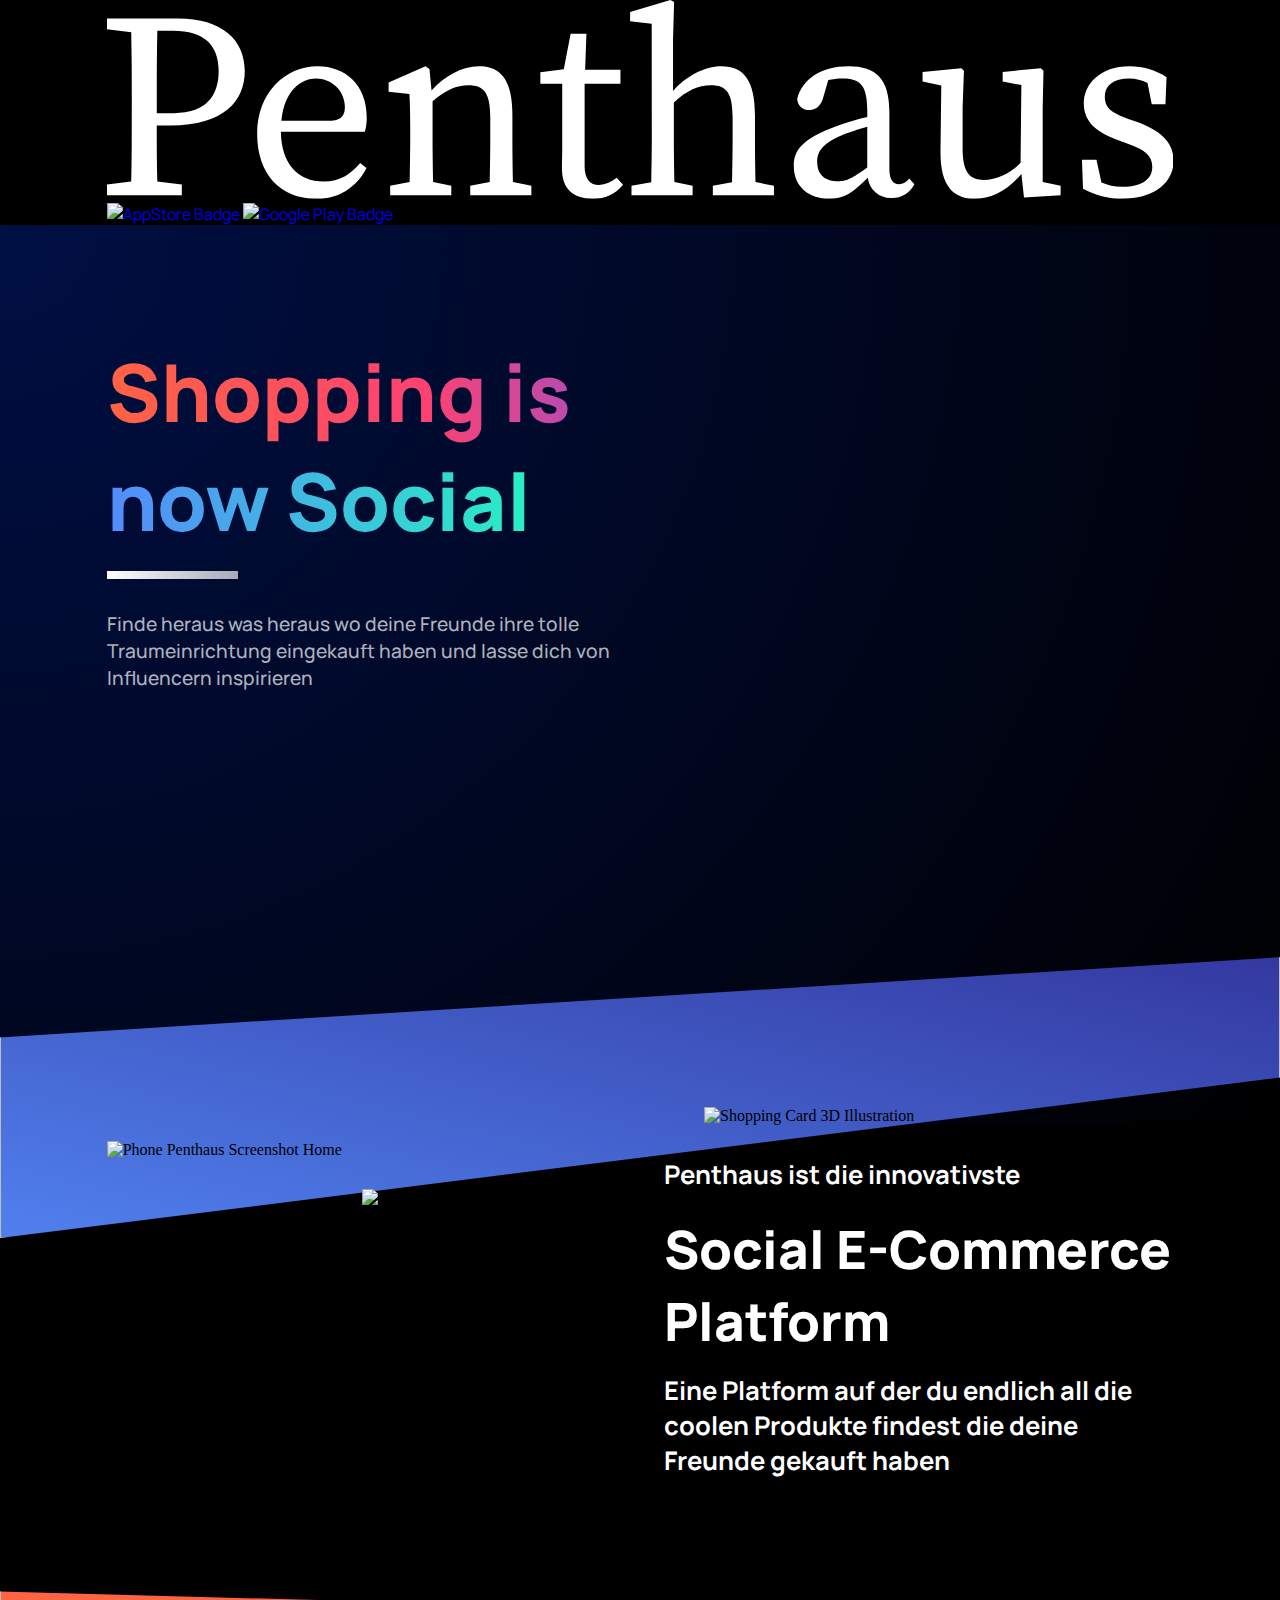
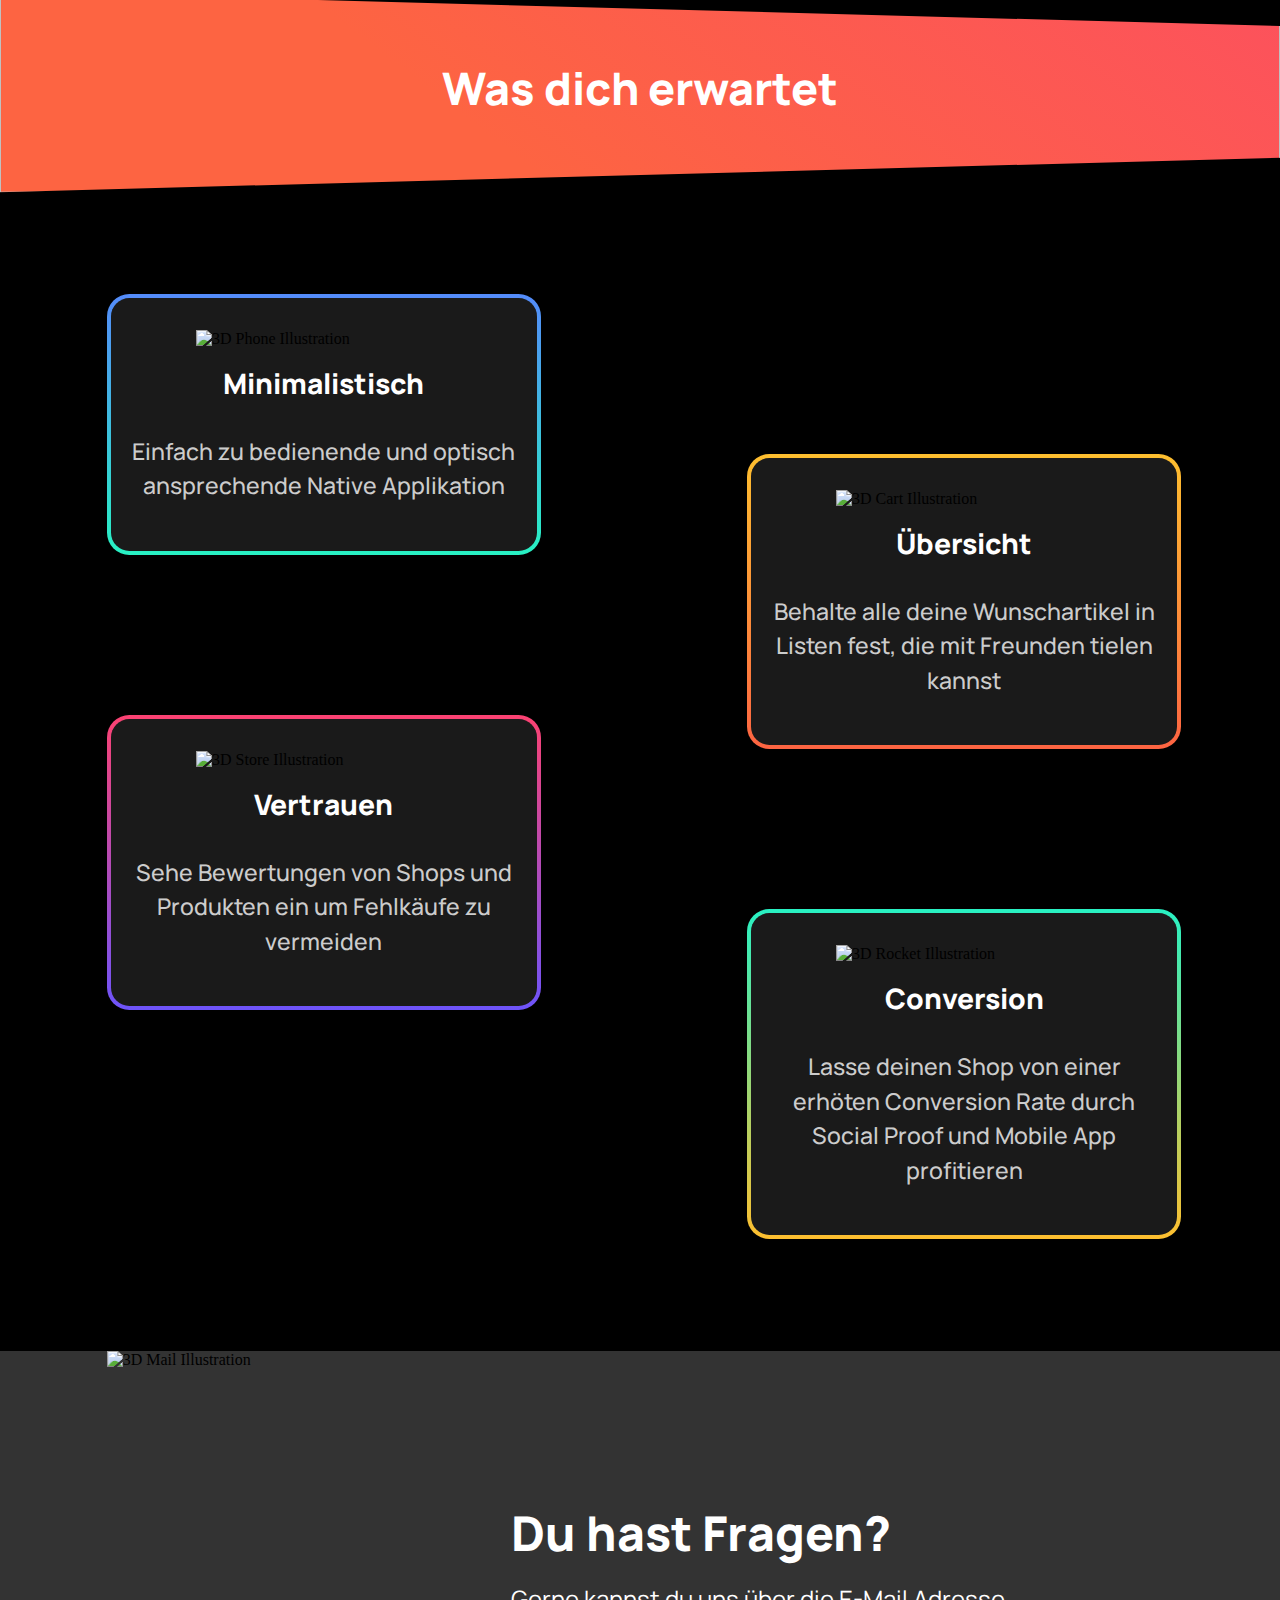
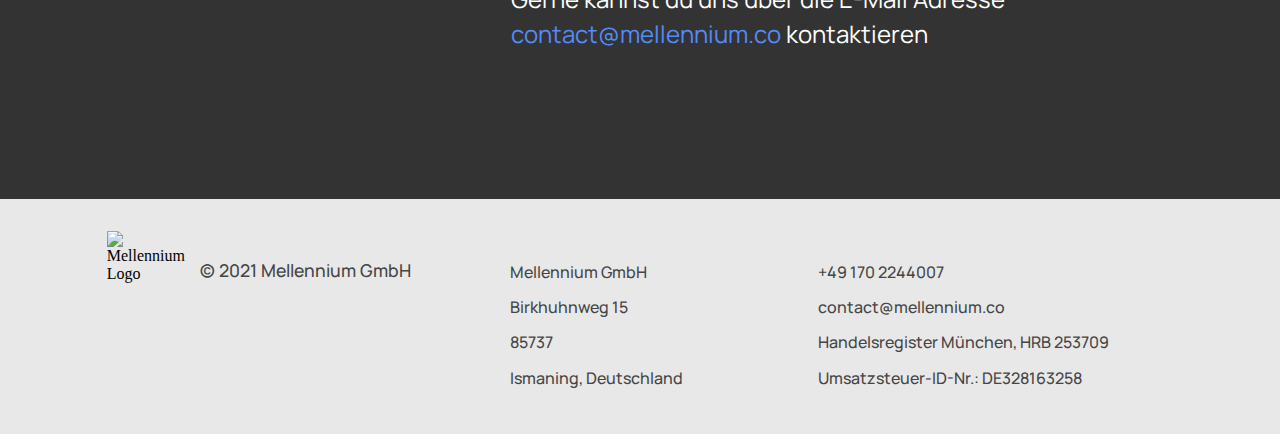
==== index.html @ 41abb356 "minor changes" ====
<!DOCTYPE html>
<html>

<head>
    <title>Penthaus - Social E-Ecommerce Platfrom</title>
    <meta charset="UTF-8">
    <meta name="description"
        content="Penthaus ist eine Social E-Ecommerce Platform die es dir erlaubt Produkte mit Freunden zu teilen">
    <meta name="keywords" content="Social E-Commerce, Share, Social Proof, Platform, Teile, Freunde">
    <meta name="author" content="Mellennium GmbH">
    <meta name="viewport" content="width=device-width, initial-scale=1.0">
    <link rel="preconnect" href="https://fonts.gstatic.com">
    <link href="https://fonts.googleapis.com/css2?family=Manrope:wght@400;500;600;700;800&display=swap"
        rel="stylesheet">
    <link rel="stylesheet" href="./css/index.css">
    <link rel="stylesheet" href="./css/header.css">
    <link rel="stylesheet" href="./css/section-1.css">
    <link rel="stylesheet" href="./css/section-2.css">
    <link rel="stylesheet" href="./css/section-3.css">
    <link rel="stylesheet" href="./css/section-4.css">
    <link rel="stylesheet" href="./css/footer.css">
    <script src="index.js" async></script>
</head>

<body>
    <header>
        <div class="container" id="header-container">
            <svg viewBox="0 0 161 30" fill="none">
                <g clip-path="url(#clip0)">
                    <path
                        d="M3.73804 17.1144C3.73804 20.5851 3.73804 24.0559 3.6552 27.4069L-0.00299072 27.8457V29.4814H11.293V27.8457L7.59504 27.4036C7.5122 24.5312 7.5122 21.8185 7.5122 18.9461H9.58318C17.7346 18.9461 20.7963 15.1961 20.7963 10.7281C20.7963 6.06051 17.4165 2.78923 10.6965 2.78923H0.00032281V4.42487L3.65851 4.8637C3.74135 8.29455 3.74135 11.7254 3.74135 15.1562L3.73804 17.1144ZM9.98081 4.63098C14.7524 4.63098 16.8565 6.86503 16.8565 10.7347C16.8565 14.4847 14.9512 17.0778 10.1365 17.0778H7.51551V15.1662C7.51551 11.6157 7.51551 8.06516 7.59835 4.63431L9.98081 4.63098ZM31.5721 11.8517C32.7146 11.8521 33.8107 12.3049 34.6223 13.1117C35.4339 13.9185 35.8953 15.014 35.9062 16.1602C35.9062 17.3172 35.4688 18.238 33.5602 18.238H26.3234C26.7608 13.607 29.3453 11.8484 31.5721 11.8484V11.8517ZM31.8106 10.0166C26.8403 10.0166 22.6652 14.0891 22.6652 20.1895C22.6652 26.2899 26.1676 30 31.5323 30C33.1149 30.0534 34.6788 29.6444 36.0341 28.8229C37.3894 28.0014 38.4777 26.8027 39.1668 25.3723L38.2125 24.6144C36.781 26.2899 35.2303 27.4036 32.6854 27.4036C28.8682 27.4036 26.3234 24.8105 26.2438 19.9036H38.9249C39.1216 19.1757 39.2153 18.4236 39.2032 17.6695C39.2065 12.8457 35.9427 10.0133 31.8106 10.0133V10.0166ZM56.1058 10.0166C53.6405 10.0166 50.9366 11.4927 48.9882 13.6469L48.6701 10.4156L48.0737 10.0166L42.5069 12.4435V13.8398L45.6481 14.1988C45.731 15.7945 45.7674 16.9914 45.7674 19.1855V21.0971C45.7674 22.8923 45.7277 25.4854 45.6846 27.4801L42.7421 28.0386V29.4814H51.9704V28.0452L49.2268 27.4867C49.187 25.492 49.144 22.859 49.144 21.1037V15.2793C51.1719 13.6037 52.7226 12.8856 54.5517 12.8856C56.8977 12.8856 57.852 14.0426 57.852 17.7128V21.1037C57.852 22.9388 57.8123 25.5319 57.7692 27.4867L54.8301 28.0452V29.4814H64.0584V28.0452L61.275 27.4867C61.2352 25.492 61.1921 22.9388 61.1921 21.1037V17.3936C61.1954 12.1676 59.5254 10.0133 56.1058 10.0133V10.0166ZM72.0938 25.0166V12.6496H77.5015V10.5319H72.17L72.3688 5.10638H69.983L68.9492 10.4488L65.4103 10.8876V12.643H68.7106V22.0612C68.7106 23.617 68.6709 24.4548 68.6709 25.4521C68.6709 28.5672 70.4204 30 73.2038 30C74.0967 30.0436 74.9871 29.8747 75.8025 29.5073C76.618 29.1398 77.3352 28.5842 77.8958 27.8856L76.9415 26.8484C76.1945 27.49 75.259 27.8694 74.2774 27.9289C72.9255 27.9255 72.0905 27.0479 72.0905 25.0133L72.0938 25.0166ZM82.2333 21.1104C82.2333 22.8657 82.1936 25.4987 82.1505 27.4934L79.1683 28.0519V29.4814H88.3933V28.0452L85.6463 27.4867C85.6065 25.492 85.5635 22.859 85.5635 21.1037V15.4787C87.5914 13.6436 89.2216 12.8856 91.17 12.8856C93.516 12.8856 94.4306 14.0426 94.4306 17.7128V21.1037C94.4306 22.9388 94.3908 25.5319 94.3477 27.5266L91.4484 28.0452V29.4814H100.673V28.0452L97.89 27.4867C97.8502 25.492 97.8071 22.9388 97.8071 21.1037V17.3936C97.8071 12.1676 96.1371 10.0133 92.7175 10.0133C90.2124 10.0133 87.3892 11.5293 85.4409 13.7234V5.98404L85.5999 0.319148L85.0432 0L78.9595 1.79521V3.19149L82.2201 3.59043L82.2333 21.1104ZM118.414 29.8803C119.128 29.9 119.833 29.7149 120.446 29.3469C121.058 28.9788 121.554 28.4431 121.874 27.8025L121.078 26.9249C120.907 27.1837 120.678 27.3985 120.408 27.5515C120.139 27.7046 119.837 27.7917 119.528 27.8059C118.653 27.8059 118.096 27.1676 118.096 25.4521V16.9548C118.096 11.9282 116.108 10.0133 111.933 10.0133C107.874 10.0133 104.935 11.9249 104.179 14.9601C104.187 15.1932 104.243 15.4221 104.343 15.6327C104.443 15.8432 104.585 16.031 104.76 16.1843C104.935 16.3376 105.14 16.4533 105.362 16.524C105.583 16.5948 105.817 16.6192 106.048 16.5957C107.125 16.5957 107.758 15.9176 108.119 14.6842L108.874 12.0911C109.578 11.9255 110.299 11.8451 111.022 11.8517C113.646 11.8517 114.759 12.8092 114.759 16.6789V17.6762C113.238 18.0294 111.738 18.4689 110.266 18.9927C104.898 20.9475 103.666 22.7427 103.666 25.0166C103.666 28.3278 106.091 30.0033 108.994 30.0033C111.34 30.0033 112.652 28.9661 114.839 26.8118C114.942 27.6801 115.367 28.4777 116.03 29.0461C116.692 29.6146 117.543 29.9124 118.414 29.8803ZM107.201 24.4116C107.201 23.2148 107.639 21.6988 111.095 20.3391C111.93 20.0199 113.361 19.5412 114.753 19.1423V25.2926C112.486 26.8883 111.731 27.3703 110.379 27.3703C108.553 27.367 107.201 26.5293 107.201 24.4116ZM143.942 29.4814V28.0452L141.238 27.4867V16.2766L141.357 10.6915L140.96 10.2926L135.194 10.8511V12.2872L138.017 12.8457L137.898 24.5778C136.439 26.1215 134.448 27.0489 132.331 27.1709C130.184 27.1709 129.15 25.9342 129.15 22.4634V16.2799L129.349 10.6948L128.951 10.2959L123.106 10.8544V12.2906L125.929 12.889L125.81 22.8225C125.77 28.0884 127.759 30.0033 130.979 30.0033C133.365 30.0033 135.867 28.8863 138.021 26.2533L138.415 29.8005L143.942 29.4814ZM153.243 30C158.373 30 160.997 27.3271 160.997 24.2952C160.997 21.7819 159.486 19.9069 155.51 18.4309L154.277 17.992C151.573 16.9947 150.619 16.3165 150.619 14.5612C150.619 12.9255 151.891 11.8484 154.317 11.8484C155.272 11.8552 156.212 12.0875 157.06 12.5266L157.697 15.7181H159.768L159.927 11.6456C158.266 10.5748 156.334 10.0069 154.36 10.01C149.906 10.01 147.441 12.7227 147.441 15.635C147.441 18.3477 149.346 19.9435 152.252 21.0206L154.082 21.6988C156.587 22.5765 157.78 23.4541 157.78 25.1695C157.78 26.9648 156.348 28.2015 153.326 28.2015C152.219 28.2294 151.119 28.0115 150.105 27.5632L149.35 24.0957H147.163L147.322 28.484C149.137 29.4824 151.174 30.0039 153.243 30Z"
                        fill="white" />
                </g>
                <defs>
                    <clipPath id="clip0">
                        <rect width="161" height="30" fill="white" />
                    </clipPath>
                </defs>
            </svg>
            <div id="badge-container">
                <a href="https://apps.apple.com/de/app/penthaus-zimmer-einrichten/id1503769303">
                    <img src="https://millennium-dev-static.s3.eu-central-1.amazonaws.com/media/uploads/other/apple_badge.png"
                        alt="AppStore Badge">
                </a>
                <a href="https://play.google.com/store/apps/details?id=com.penthaus">
                    <img src="https://millennium-dev-static.s3.eu-central-1.amazonaws.com/media/uploads/other/google_badge.png"
                        alt="Google Play Badge" id="google-badge">
                </a>
            </div>
        </div>


    </header>
    <section id="section-1">
        <!-- Shopping is now Social -->
        <div class="container">
            <h1 class="fade-in slide-in-bottom" id="title-part-1">Shopping is</h1>
            <h1 class="fade-in slide-in-bottom" id="title-part-2">now Social</h1>
            <div class="fade-in" id="title-divider"></div>


            <p class="fade-in" id="title-description">Finde heraus was heraus wo deine Freunde ihre tolle
                Traumeinrichtung
                eingekauft haben und lasse dich von Influencern inspirieren</p>
        </div>
        <img id="section-1-gradient" />
        <img class="fade-in slide-in-right"
            src="https://millennium-dev-static.s3.eu-central-1.amazonaws.com/media/uploads/other/shopping.png"
            alt="Shopping Card 3D Illustration" id="shopping-cart-3d-illustration">

    </section>
    <section id="section-2">
        <!-- Social E-Commerce Platform and Screenshots-->
        <div class="container">
            <div id="section-2-grid">
                <div class="fade-in slide-in-left">
                    <img src="https://millennium-dev-static.s3.eu-central-1.amazonaws.com/media/uploads/other/phone_represantation_1.png"
                        alt="Phone Penthaus Screenshot Home" id="phone-presantation-1">
                    <img src="https://millennium-dev-static.s3.eu-central-1.amazonaws.com/media/uploads/other/phone_representation_2.png"
                        alt="Phone Penthaus Screenshot Home" id="phone-presantation-2">
                </div>
                <div class="fade-in" id="section-2-text-container">
                    <h6 id="section-2-text-top">Penthaus ist die innovativste</h6>
                    <h2 id="section-2-text-middle">Social E-Commerce Platform</h2>
                    <h6 id="section-2-text-bottom">Eine Platform auf der du endlich
                        all die coolen Produkte findest
                        die deine Freunde gekauft haben</h6>
                </div>
            </div>
        </div>

        <div id="section-2-gradient-container">
            <img id="section-2-gradient" />
            <h2 class="fade-in" id="section-2-gradient-text">Was dich erwartet</h2>
        </div>

    </section>
    <section id="section-3">
        <!-- Cards -->
        <div class="container" id="section-3-container">
            <div class="card-column">
                <div class="card-container">
                    <div class="card fade-in slide-in-bottom" id="card-1">
                        <img src="https://millennium-dev-static.s3.eu-central-1.amazonaws.com/media/uploads/other/3D_phone.png"
                            alt="3D Phone Illustration" class="card-image">
                        <span class="card-title">Minimalistisch</span>
                        <p class="card-text">Einfach zu bedienende und optisch ansprechende Native Applikation</p>
                    </div>
                    <div class="card fade-in slide-in-bottom" id="card-3">
                        <img src="https://millennium-dev-static.s3.eu-central-1.amazonaws.com/media/uploads/other/3D_store.png"
                            alt="3D Store Illustration" class="card-image">
                        <span class="card-title">Vertrauen</span>
                        <p class="card-text">Sehe Bewertungen von Shops und Produkten ein um Fehlkäufe zu vermeiden</p>
                    </div>
                </div>
            </div>
            <div id="card-container-spacer"></div>
            <div class="card-column">
                <div class="card-container">
                    <div class="card fade-in slide-in-bottom" id="card-2">
                        <img src="https://millennium-dev-static.s3.eu-central-1.amazonaws.com/media/uploads/other/3D_cart.png"
                            alt="3D Cart Illustration" class="card-image">
                        <span class="card-title">Übersicht</span>
                        <p class="card-text">Behalte alle deine Wunschartikel in Listen fest, die mit Freunden tielen
                            kannst</p>
                    </div>
                    <div class="card fade-in slide-in-bottom" id="card-4">
                        <img src="https://millennium-dev-static.s3.eu-central-1.amazonaws.com/media/uploads/other/3D_rocket.png"
                            alt="3D Rocket Illustration" class="card-image">
                        <span class="card-title">Conversion</span>
                        <p class="card-text">Lasse deinen Shop von einer erhöten Conversion Rate durch Social Proof und
                            Mobile App profitieren</p>
                    </div>
                </div>
            </div>
        </div>
    </section>
    <section id="section-4">
        <!-- E-Mail Contact info -->
        <div class="container flex-row">
            <img class="fade-in slide-in-right" src="https://millennium-dev-static.s3.eu-central-1.amazonaws.com/media/uploads/other/3D_mail.png"
                alt="3D Mail Illustration" id="mail-image">
            <div class="fade-in" id="mail-text-container">
                <h3 id="mail-title">Du hast Fragen?</h3>
                <p id="mail-text">Gerne kannst du uns über die E-Mail Adresse <a id="mail-text-highlight"
                        href="mailto: contact@mellennium.co">contact@mellennium.co</a> kontaktieren</p>
            </div>
        </div>
    </section>
    <footer>
        <div class="container">
            <div id="footer-grid">
                <div class="footer-row">
                    <div class="footer-row">
                        <img src="https://millennium-dev-static.s3.eu-central-1.amazonaws.com/media/uploads/other/mellennium_logo.png"
                            alt="Mellennium Logo" id="footer-logo">
                        <p id="footer-company-text">© 2021 Mellennium GmbH</p>
                    </div>
                </div>
                <div class="footer-row">
                    <div class="footer-column" id="footer-column-middle">
                        <p class="footer-text">Mellennium GmbH</p>
                        <p class="footer-text">Birkhuhnweg 15</p>
                        <p class="footer-text">85737</p>
                        <p class="footer-text">Ismaning, Deutschland</p>

                    </div>
                </div>
                <div class="footer-row">
                    <div class="footer-column">
                        <p class="footer-text">+49 170 2244007</p>
                        <p class="footer-text">contact@mellennium.co</p>
                        <p class="footer-text">Handelsregister München, HRB 253709</p>
                        <p class="footer-text">Umsatzsteuer-ID-Nr.: DE328163258</p>
                    </div>
                </div>
            </div>
        </div>
    </footer>
</body>

</html>
---- css/index.css ----
body {
  background-color: #000;
  padding: 0;
  margin: 0;
}

h1,
h2,
h3,
h4,
h5,
h6,
a,
span,
p {
  padding: 0;
  margin: 0;
  text-decoration: none;
  font-family: Manrope;
}

/* Variables */

:root {
  --margin-horizontal: 80pt;
}

@media only screen and (max-width: 1100px) {
  /* Container correction */
  :root {
    --margin-horizontal: 40pt;
  }
}

@media only screen and (max-width: 850px) {
  /* Container correction */
  :root {
    --margin-horizontal: 20pt;
  }
}

.flex-row {
  display: -webkit-box;
  display: -ms-flexbox;
  display: flex;
  -webkit-box-orient: horizontal;
  -webkit-box-direction: normal;
  -ms-flex-direction: row;
  flex-direction: row;
}

.container {
  padding: 0 var(--margin-horizontal);
  position: relative;
}

@media only screen and (min-width: 1620px) {
  /* Container correction */
  .container {
    width: 1390px;
    margin: 0 auto;
    position: relative;
  }
}
---- css/section-1.css ----
#title-part-1 {
  font-style: normal;
  font-weight: 800;
  font-size: 5rem;
  background-image: -o-linear-gradient(190deg, #6e54fa 40%, #fc4272, #fd6442);
  background-image: linear-gradient(-100deg, #6e54fa 40%, #fc4272, #fd6442);
  background-clip: text;
  -webkit-background-clip: text;
  -webkit-text-fill-color: transparent;
}

#title-part-2 {
  font-style: normal;
  font-weight: 800;
  font-size: 5rem;
  background-image: -o-linear-gradient(
    359.01deg,
    #548bfa 0.28%,
    #28f1c3 40.66%,
    #febf2f 60.8%
  );
  background-image: linear-gradient(
    90.99deg,
    #548bfa 0.28%,
    #28f1c3 40.66%,
    #febf2f 60.8%
  );
  background-clip: text;
  -webkit-background-clip: text;
  -webkit-text-fill-color: transparent;
}

#title-divider {
  width: 131px;
  height: 8px;
  background: -o-linear-gradient(
    359.92deg,
    #ffffff 0.07%,
    rgba(255, 255, 255, 0.2) 230.4%
  );
  background: linear-gradient(
    90.08deg,
    #ffffff 0.07%,
    rgba(255, 255, 255, 0.2) 230.4%
  );
  margin: 1rem 0 2rem;
}

#title-description {
  font-style: normal;
  font-weight: 500;
  font-size: 1.2rem;
  line-height: 1.7rem;
  max-width: 50%;

  color: rgba(255, 255, 255, 0.7);
}

#section-1 {
  width: 100%;
  height: calc(100vh - 7rem);
  padding-top: 7rem;
  background: -o-radial-gradient(top left, circle, #000f44 0%, #000000 100%);
  background: radial-gradient(circle at top left, #000f44 0%, #000000 100%);
  z-index: 9;
  position: relative;
}

#section-1-gradient {
  position: absolute;
  bottom: 0;
  left: 0px;
  right: 0px;
  z-index: 10;
  height: 430pt;
  border: 0 solid transparent;
  width: 100%;
  background-image: -o-linear-gradient(
    76.5deg,
    #548bfa -10.15%,
    #26167a 98.88%
  );
  background-image: linear-gradient(13.5deg, #548bfa -10.15%, #26167a 98.88%);
  -webkit-clip-path: polygon(0 65%, 100% 51%, 100% 72%, 0 100%);
  clip-path: polygon(0 65%, 100% 51%, 100% 72%, 0 100%);
  -webkit-transform: translate(0, 85pt);
  -ms-transform: translate(0, 85pt);
  transform: translate(0, 85pt);
}

#shopping-cart-3d-illustration {
  position: absolute;
  bottom: 0;
  right: 0;
  z-index: 11;
  padding-top: 100%;
  width: 45%;
}

@media only screen and (max-width: 1100px) {
  #title-part-1 {
    font-size: 4rem;
  }

  #title-part-2 {
    font-size: 4rem;
  }

  #title-description {
    font-size: 1.1rem;
    line-height: 1.6rem;
  }
}

@media only screen and (max-width: 850px) {
  #title-part-1 {
    font-size: 3.5rem;
  }

  #title-part-2 {
    font-size: 3.5rem;
  }

  #title-description {
    font-size: 1rem;
    line-height: 1.5rem;
  }

  #title-divider {
    width: 90px;
    height: 8px;
  }

  #shopping-cart-3d-illustration {
    width: 60%;
  }

  #section-1-gradient {
    -webkit-transform: translate(0, 95pt);
    -ms-transform: translate(0, 95pt);
    transform: translate(0, 95pt);
  }
}

@media only screen and (max-width: 700px) {
  #title-description {
    max-width: 70%;
  }
  #shopping-cart-3d-illustration {
    width: 70%;
  }
}

@media only screen and (max-width: 400px) {
  #title-part-1 {
    font-size: 2.2rem;
  }

  #title-part-2 {
    font-size: 2.2rem;
  }
  #shopping-cart-3d-illustration {
    width: 80%;
  }
}

@media only screen and (min-width: 1620px) {
  /* Container correction */
  #shopping-cart-3d-illustration {
    width: 80vh;
  }
}
---- css/section-2.css ----
#section-2 {
  width: 100%;
  z-index: 9;
  position: relative;
  padding-bottom: 8rem;
}

#section-2-grid {
  display: -ms-grid;
  display: grid;
  -ms-grid-columns: 1fr 3rem 1fr;
  grid-template-columns: 1fr 1fr;
  width: 100%;
  -webkit-column-gap: 3rem;
  -moz-column-gap: 3rem;
  column-gap: 3rem;
}

#phone-presantation-1 {
  height: auto;
  width: 45%;
  -webkit-transform: translate(0, 1rem);
  -ms-transform: translate(0, 1rem);
  transform: translate(0, 1rem);
}

#phone-presantation-2 {
  height: auto;
  width: 40%;
  -webkit-transform: translate(0, 4rem);
  -ms-transform: translate(0, 4rem);
  transform: translate(0, 4rem);
  margin-left: 1rem;
}

#section-2-text-container {
  display: -webkit-box;
  display: -ms-flexbox;
  display: flex;
  -webkit-box-orient: vertical;
  -webkit-box-direction: normal;
  -ms-flex-direction: column;
  flex-direction: column;
  -webkit-box-pack: center;
  -ms-flex-pack: center;
  justify-content: center;
  width: 100%;
  margin-top: 2rem;
}

#section-2-text-top {
  font-style: normal;
  font-weight: bold;
  font-size: 1.6rem;
  color: #ffffff;
  margin-bottom: 1.3rem;
}

#section-2-text-middle {
  font-style: normal;
  font-weight: 800;
  font-size: 3.3rem;
  margin-bottom: 1rem;
  color: #ffffff;
}

#section-2-text-bottom {
  font-style: normal;
  font-weight: bold;
  font-size: 1.6rem;
  color: #ffffff;
}

#section-2-gradient-container {
  position: absolute;
  bottom: 0;
  left: 0px;
  right: 0px;
  display: -webkit-box;
  display: -ms-flexbox;
  display: flex;
  -webkit-box-pack: center;
  -ms-flex-pack: center;
  justify-content: center;
  -webkit-box-align: center;
  -ms-flex-align: center;
  align-items: center;
}

#section-2-gradient {
  height: 430pt;
  border: 0 solid transparent;
  width: 100%;
  background-image: -o-linear-gradient(
    232.44deg,
    #fc4272 -15.86%,
    #fd6442 72.29%
  );
  background-image: linear-gradient(217.56deg, #fc4272 -15.86%, #fd6442 72.29%);
  -webkit-clip-path: polygon(0 65%, 100% 71%, 100% 94%, 0 100%);
  clip-path: polygon(0 65%, 100% 71%, 100% 94%, 0 100%);
  z-index: 9;
  -webkit-transform: translate(0, 140pt);
  -ms-transform: translate(0, 140pt);
  transform: translate(0, 140pt);
}

#section-2-gradient-text {
  position: absolute;
  bottom: 0pt;
  font-style: normal;
  font-weight: 800;
  font-size: 2.8rem;
  margin-bottom: 1rem;
  color: #ffffff;
  z-index: 10;
  -webkit-transform: translate(0, 8rem);
  -ms-transform: translate(0, 8rem);
  transform: translate(0, 8rem);
}

@media only screen and (max-width: 1190px) {
  #section-2-text-top {
    font-size: 1.2rem;
    color: #ffffff;
    margin-bottom: 0.9rem;
  }

  #section-2-text-middle {
    font-size: 3rem;
    margin-bottom: 0.7rem;
  }

  #section-2-text-bottom {
    font-size: 1.2rem;
  }

  #section-2-gradient-text {
    font-size: 2.7rem;
  }
}

@media only screen and (max-width: 850px) {
  #section-2-text-top {
    font-weight: 600;
    font-size: 1rem;
    color: #ffffff;
    margin-bottom: 0.9rem;
  }

  #section-2-text-middle {
    font-size: 2.4rem;
    margin-bottom: 0.7rem;
  }

  #section-2-text-bottom {
    font-weight: 600;
    font-size: 1rem;
  }

  #section-2-gradient-text {
    font-size: 2.1rem;
  }
  #section-2-gradient {
    height: 360pt;
  }

  #section-2 > div {
    padding-top: 10rem;
  }
}

@media only screen and (max-width: 680px) {
  #section-2-gradient-text {
    font-size: 1.8rem;
  }
  #section-2-gradient {
    height: 340pt;
  }

  #section-2 {
    padding-bottom: 1rem;
  }

  #section-2-grid {
    display: -webkit-box;
    display: -ms-flexbox;
    display: flex;
    -webkit-box-orient: vertical;
    -webkit-box-direction: normal;
    -ms-flex-direction: column;
    flex-direction: column;
    width: 100%;
    -webkit-transform: translate(0, -2rem);
    -ms-transform: translate(0, -2rem);
    transform: translate(0, -2rem);
  }

  #section-2-grid > div:nth-child(1) {
    display: -webkit-box;
    display: -ms-flexbox;
    display: flex;
    width: 100%;
    -webkit-box-pack: center;
    -ms-flex-pack: center;
    justify-content: center;
    -webkit-box-align: center;
    -ms-flex-align: center;
    align-items: center;
  }

  #phone-presantation-1 {
    height: auto;
    width: 40%;
    -webkit-transform: translate(0, -4rem);
    -ms-transform: translate(0, -4rem);
    transform: translate(0, -4rem);
  }

  #phone-presantation-2 {
    height: auto;
    width: 35%;
    -webkit-transform: translate(0, 0rem);
    -ms-transform: translate(0, 0rem);
    transform: translate(0, 0rem);
    margin-left: 1rem;
  }

  #section-2-text-middle {
    font-size: 2rem;
    margin-bottom: 0.7rem;
  }

  #section-2-text-container {
    margin-top: 0.2rem;
  }
}

@media only screen and (max-width: 575px) {
  #section-2-text-middle {
    font-size: 1.8rem;
    margin-bottom: 0.7rem;
  }
}
---- css/section-3.css ----
/* -------------- card start ----------------*/

#section-3 {
  width: 100%;
  z-index: 9;
  position: relative;
  padding-bottom: 7rem;
}

#section-3-container {
  display: -webkit-box;
  display: -ms-flexbox;
  display: flex;
  -webkit-box-flex: 1;
  -ms-flex: 1;
  flex: 1;
  padding-top: 18rem;
}

#card-container-spacer {
  display: -webkit-box;
  display: -ms-flexbox;
  display: flex;
  -webkit-box-flex: 1;
  -ms-flex: 1;
  flex: 1;
}

.card-column {
  display: -webkit-box;
  display: -ms-flexbox;
  display: flex;
  -webkit-box-flex: 2;
  -ms-flex: 2;
  flex: 2;
}

.card-container {
  display: -webkit-box;
  display: -ms-flexbox;
  display: flex;
  -webkit-box-orient: vertical;
  -webkit-box-direction: normal;
  -ms-flex-direction: column;
  flex-direction: column;
  width: 100%;
}

.card {
  border: 0.3rem solid transparent;
  border-radius: 1.4rem;
  width: 100%;
  display: -webkit-box;
  display: -ms-flexbox;
  display: flex;
  -webkit-box-orient: vertical;
  -webkit-box-direction: normal;
  -ms-flex-direction: column;
  flex-direction: column;
  padding: 2rem 0;
  -webkit-box-pack: center;
  -ms-flex-pack: center;
  justify-content: center;
  -webkit-box-align: center;
  -ms-flex-align: center;
  align-items: center;
}

#card-1 {
  background: -webkit-gradient(
      linear,
      left top,
      right top,
      from(#1a1a1a),
      to(#1a1a1a)
    ),
    -webkit-gradient(linear, left top, left bottom, from(#548bfa), to(#28f1c3));
  background: -o-linear-gradient(left, #1a1a1a, #1a1a1a),
    -o-linear-gradient(top, #548bfa, #28f1c3);
  background: linear-gradient(to right, #1a1a1a, #1a1a1a),
    linear-gradient(to bottom, #548bfa, #28f1c3);
  background-clip: padding-box, border-box;
  background-origin: padding-box, border-box;
}

#card-2 {
  background: -webkit-gradient(
      linear,
      left top,
      right top,
      from(#1a1a1a),
      to(#1a1a1a)
    ),
    -webkit-gradient(linear, left top, left bottom, from(#febf2f), to(#fd6442));
  background: -o-linear-gradient(left, #1a1a1a, #1a1a1a),
    -o-linear-gradient(top, #febf2f, #fd6442);
  background: linear-gradient(to right, #1a1a1a, #1a1a1a),
    linear-gradient(to bottom, #febf2f, #fd6442);
  background-clip: padding-box, border-box;
  background-origin: padding-box, border-box;
  margin-top: 10rem;
}

#card-3 {
  background: -webkit-gradient(
      linear,
      left top,
      right top,
      from(#1a1a1a),
      to(#1a1a1a)
    ),
    -webkit-gradient(linear, left top, left bottom, from(#fc4272), to(#6e54fa));
  background: -o-linear-gradient(left, #1a1a1a, #1a1a1a),
    -o-linear-gradient(top, #fc4272, #6e54fa);
  background: linear-gradient(to right, #1a1a1a, #1a1a1a),
    linear-gradient(to bottom, #fc4272, #6e54fa);
  background-clip: padding-box, border-box;
  background-origin: padding-box, border-box;
  margin-top: 10rem;
}

#card-4 {
  background: -webkit-gradient(
      linear,
      left top,
      right top,
      from(#1a1a1a),
      to(#1a1a1a)
    ),
    -webkit-gradient(linear, left top, left bottom, from(#28f1c3), to(#febf2f));
  background: -o-linear-gradient(left, #1a1a1a, #1a1a1a),
    -o-linear-gradient(top, #28f1c3, #febf2f);
  background: linear-gradient(to right, #1a1a1a, #1a1a1a),
    linear-gradient(to bottom, #28f1c3, #febf2f);
  background-clip: padding-box, border-box;
  background-origin: padding-box, border-box;
  margin-top: 10rem;
}

.card-image {
  width: 60%;
  height: auto;
}

.card-title {
  font-style: normal;
  font-weight: 800;
  font-size: 2.2vw;
  text-align: center;
  color: #ffffff;
  margin: 1rem;
}

.card-text {
  font-style: normal;
  font-weight: 500;
  font-size: 1.8vw;
  line-height: 2.7vw;
  text-align: center;

  color: rgba(255, 255, 255, 0.8);
  margin: 1rem;
}

@media only screen and (max-width: 1100px) {
  /* Container correction */
  .card-column {
    display: -webkit-box;
    display: -ms-flexbox;
    display: flex;
    -webkit-box-flex: 4;
    -ms-flex: 4;
    flex: 4;
  }
}

@media only screen and (max-width: 890px) {
  /* Container correction */
  .card-column {
    display: -webkit-box;
    display: -ms-flexbox;
    display: flex;
    -webkit-box-flex: 6;
    -ms-flex: 6;
    flex: 6;
  }
  .card-title {
    margin: 0.3rem;
    font-size: 3vw;
  }
  .card {
    padding: 1rem 0;
  }

  .card-text {
    font-size: 2.6vw;
    line-height: 3.8vw;
  }

  #section-3 {
    padding-bottom: 4rem;
  }
}

@media only screen and (max-width: 850px) {
  /* Container correction */
  .card-column {
    display: -webkit-box;
    display: -ms-flexbox;
    display: flex;
    -webkit-box-flex: 8;
    -ms-flex: 8;
    flex: 8;
  }
  #section-3-container {
    padding-top: 15rem;
  }
}

@media only screen and (max-width: 520px) {
  /* Container correction */
  #section-3 {
    padding-bottom: 4rem;
  }
}
---- css/section-4.css ----
/* ------------------ Mail Start ----------------- */

#section-4 {
  width: 100%;
  z-index: 9;
  position: relative;
  background-color: #333333;
}

#mail-image {
  width: 35vw;
  height: 35vw;
}

#mail-text-container {
  display: -webkit-box;
  display: -ms-flexbox;
  display: flex;
  -webkit-box-orient: vertical;
  -webkit-box-direction: normal;
  -ms-flex-direction: column;
  flex-direction: column;
  -webkit-box-pack: center;
  -ms-flex-pack: center;
  justify-content: center;
  padding-left: 5rem;
}

#mail-title {
  font-style: normal;
  font-weight: 800;
  font-size: 3rem;
  color: #ffffff;
  margin-bottom: 1rem;
}

#mail-text {
  font-style: normal;
  font-weight: medium;
  font-size: 1.5rem;
  line-height: 2.2rem;

  color: #ffffff;
}

#mail-text-highlight {
  color: #548bfa;
}

@media only screen and (max-width: 880px) {
  /* Mail text correction */
  #mail-title {
    font-weight: 700;
    font-size: 2rem;
    color: #ffffff;
    margin-bottom: 0.6rem;
  }

  #mail-text {
    font-weight: medium;
    font-size: 1.1rem;
    line-height: 2rem;
  }
}

@media only screen and (max-width: 680px) {
  /* Mail text correction */
  #mail-title {
    font-weight: 700;
    font-size: 1.8rem;
    color: #ffffff;
    margin-bottom: 0.6rem;
  }

  #mail-text {
    font-weight: medium;
    font-size: 1rem;
    line-height: 1.8rem;
  }
}

@media only screen and (max-width: 680px) {
  /* Mail text correction */
  #mail-image {
    width: 30vw;
    height: 30vw;
    padding: 20pt 0;
  }
}

@media only screen and (max-width: 600px) {
  /* Mail text correction */
  #mail-text-container {
    padding-left: 20pt;
  }
  #mail-text {
    font-weight: medium;
    font-size: 0.9rem;
    line-height: 1.6rem;
  }
}

@media only screen and (max-width: 440px) {
  /* Mail text correction */
  #mail-title {
    font-weight: 700;
    font-size: 1.3rem;
    color: #ffffff;
    margin-bottom: 0.6rem;
  }
}
---- css/footer.css ----
/* -------------- Footer Start ------------------ */

footer {
  background-color: #e8e8e8;
  padding: 2rem 0;
}

#footer-grid {
  display: -ms-grid;
  display: grid;
  -ms-grid-columns: 1fr 1fr 1fr;
  grid-template-columns: 1fr 1fr 1fr;
}

.footer-row {
  display: -webkit-box;
  display: -ms-flexbox;
  display: flex;
  -webkit-box-flex: 1;
  -ms-flex: 1;
  flex: 1;
}

.footer-column {
  display: -webkit-box;
  display: -ms-flexbox;
  display: flex;
  -webkit-box-orient: vertical;
  -webkit-box-direction: normal;
  -ms-flex-direction: column;
  flex-direction: column;
  padding-top: 22pt;
}

#footer-logo {
  height: 60pt;
  width: 60pt;
}

#footer-company-text {
  font-style: normal;
  font-weight: 500;
  font-size: 1.1rem;

  color: #454545;
  margin: 20pt 0 0 10pt;
}

.footer-text {
  font-style: normal;
  font-weight: 500;
  font-size: 1rem;

  color: #454545;
  margin: 0 0 10pt;
}

#footer-column-middle {
  padding-left: 3rem;
}

@media only screen and (max-width: 1138px) {
  /* Footer correction */
  #footer-company-text {
    margin: 12pt 0 0 10pt;
  }
  .footer-column {
    padding-top: 12pt;
  }
}

@media only screen and (max-width: 820px) {
  /* Footer correction */
  #footer-grid {
    display: -ms-grid;
    display: grid;
    -ms-grid-columns: 1fr 15pt 1fr;
    grid-template-columns: 1fr 1fr;
    -webkit-column-gap: 15pt;
    -moz-column-gap: 15pt;
    column-gap: 15pt;
  }
  #footer-grid > div:nth-child(1) {
    -ms-grid-column: 1;
    grid-column-start: 1;
    -ms-grid-column-span: 2;
    grid-column-end: 3;
    padding-bottom: 1rem;
  }
  #footer-company-text {
    margin: 20pt 0 0 10pt;
  }
  #footer-column-middle {
    padding-left: 0;
  }
}
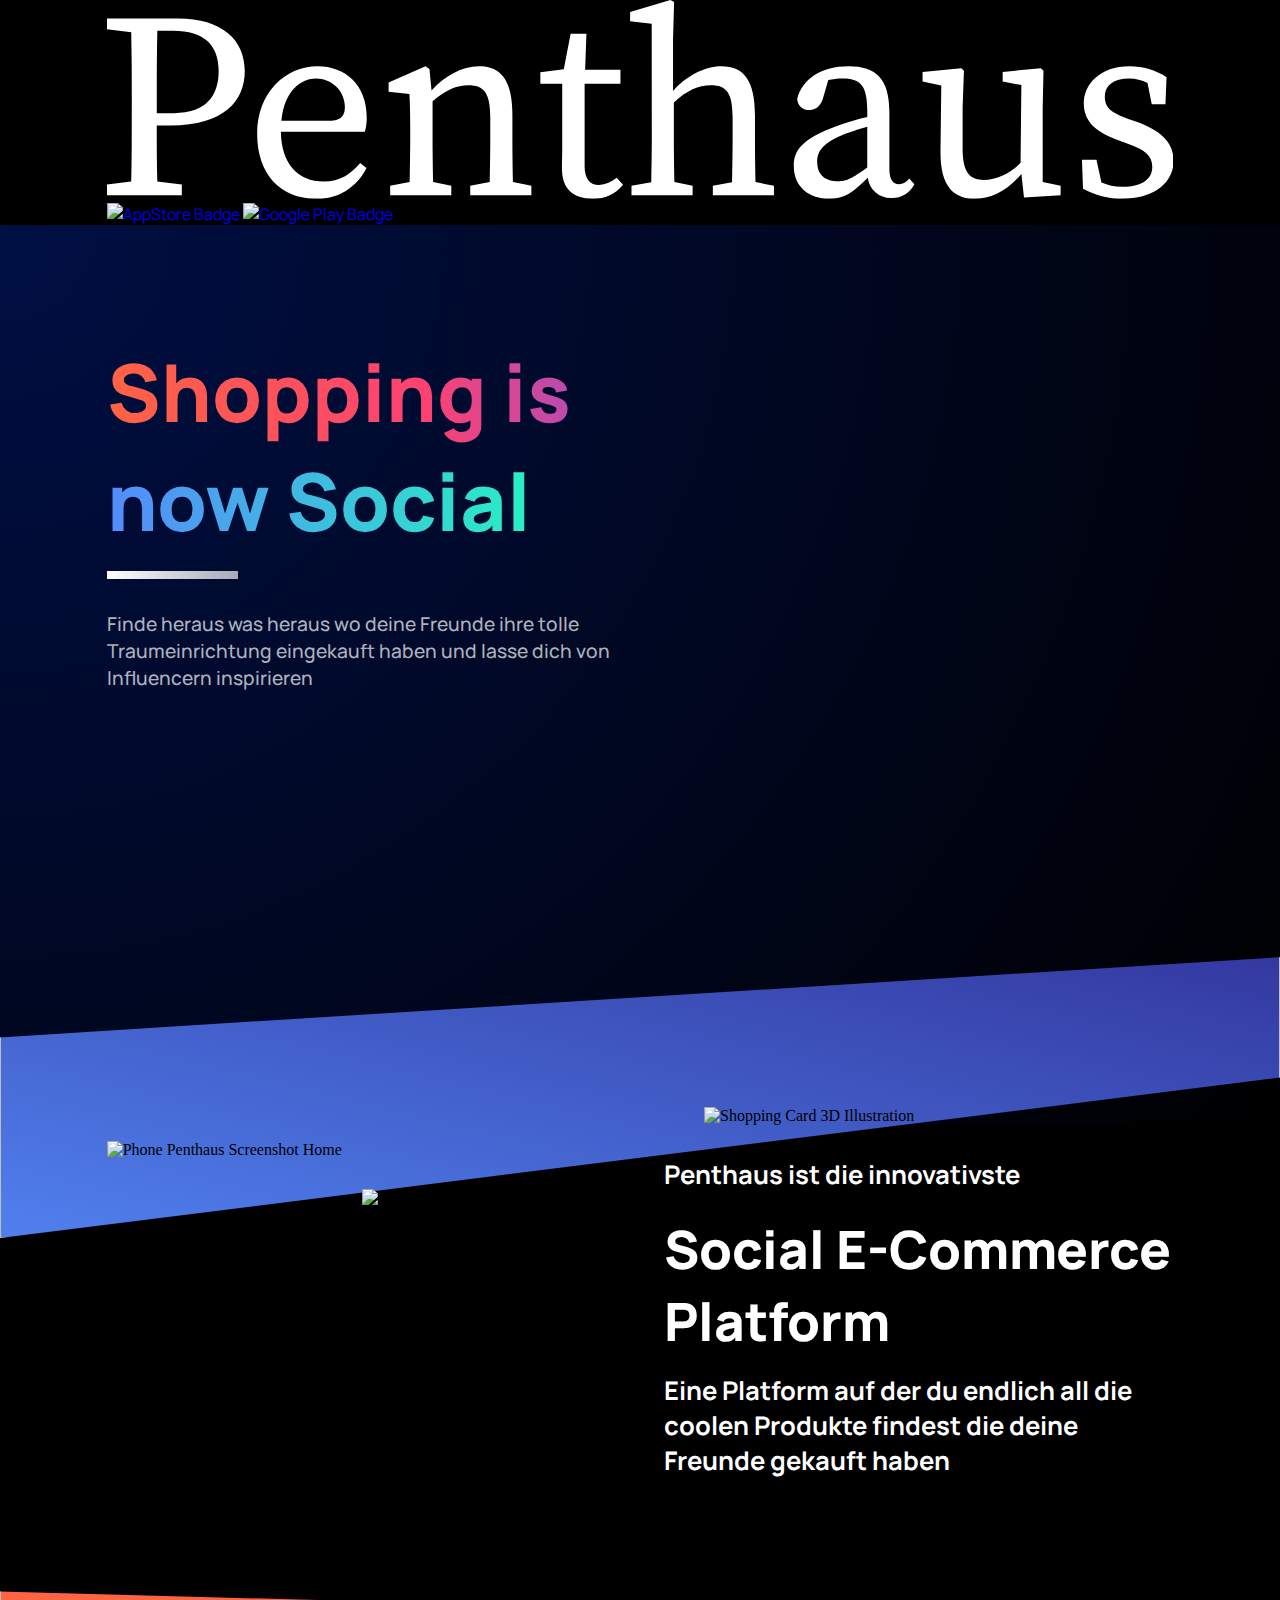
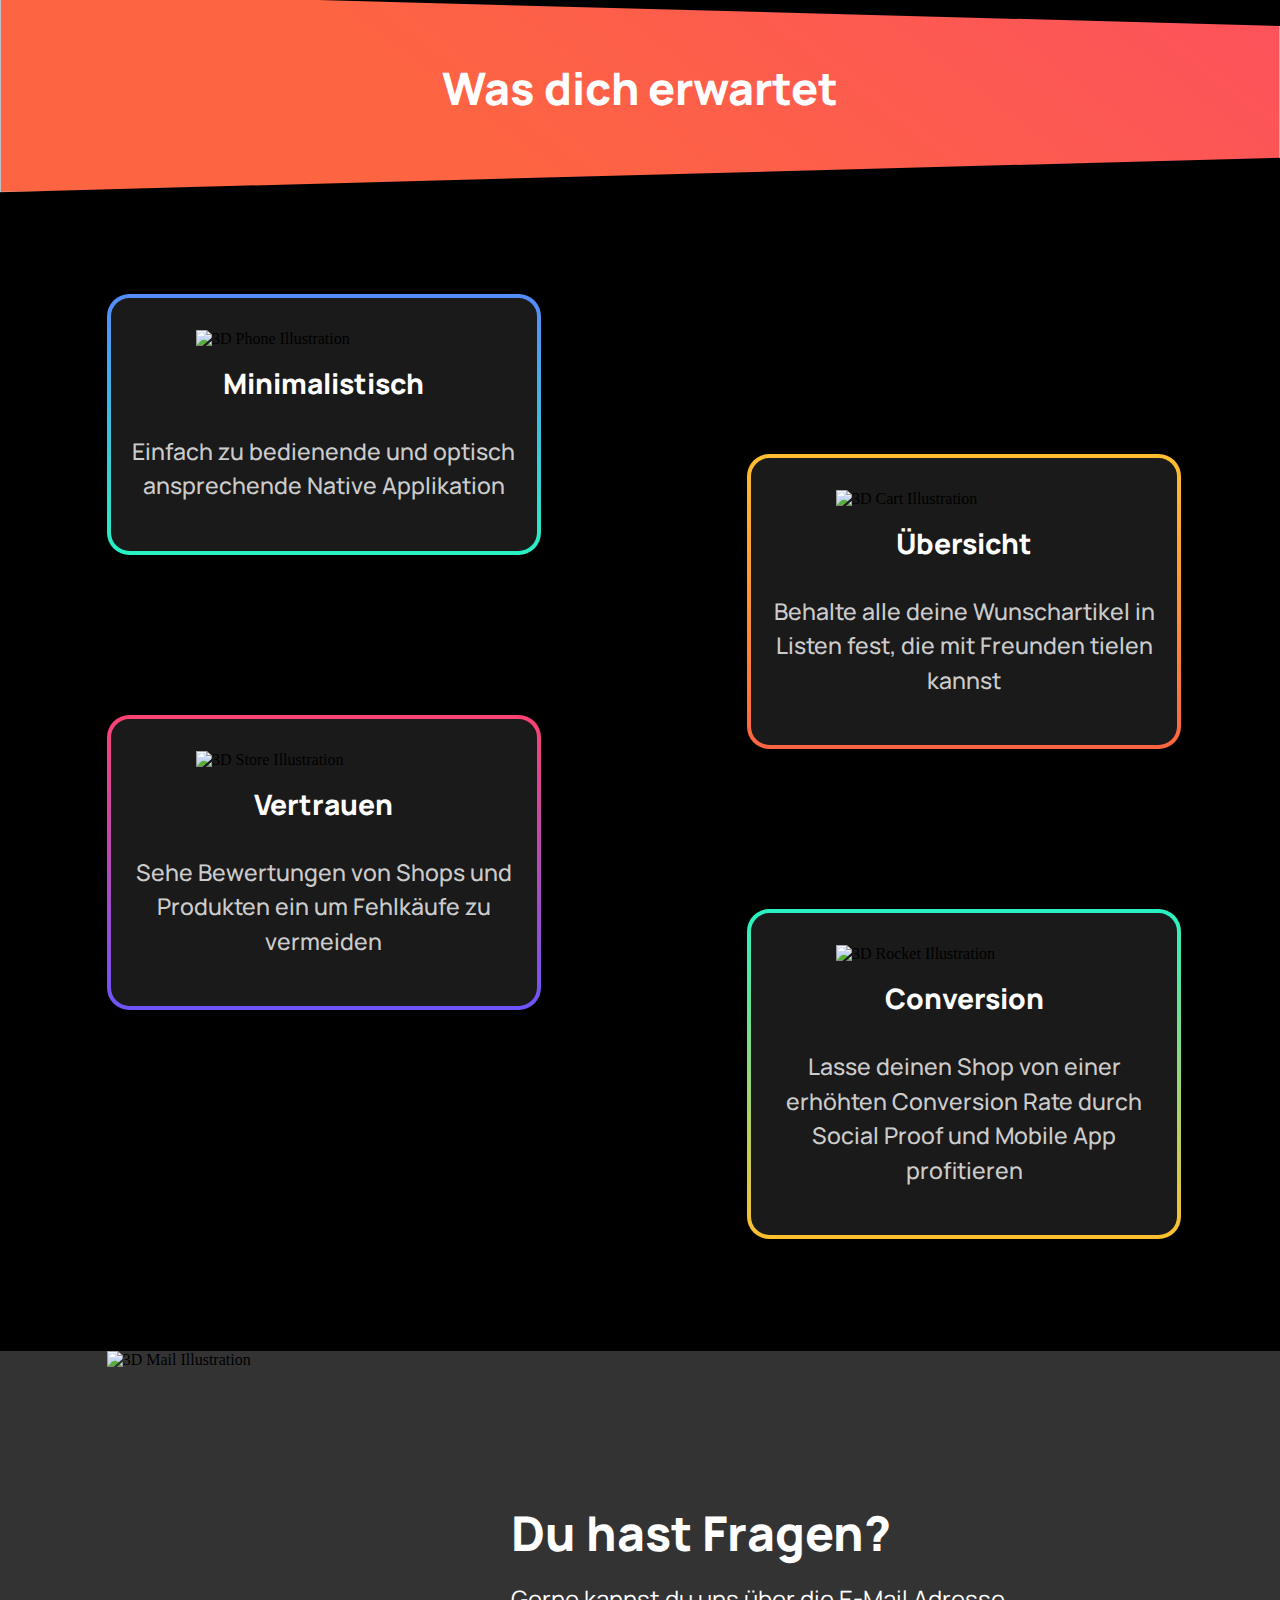
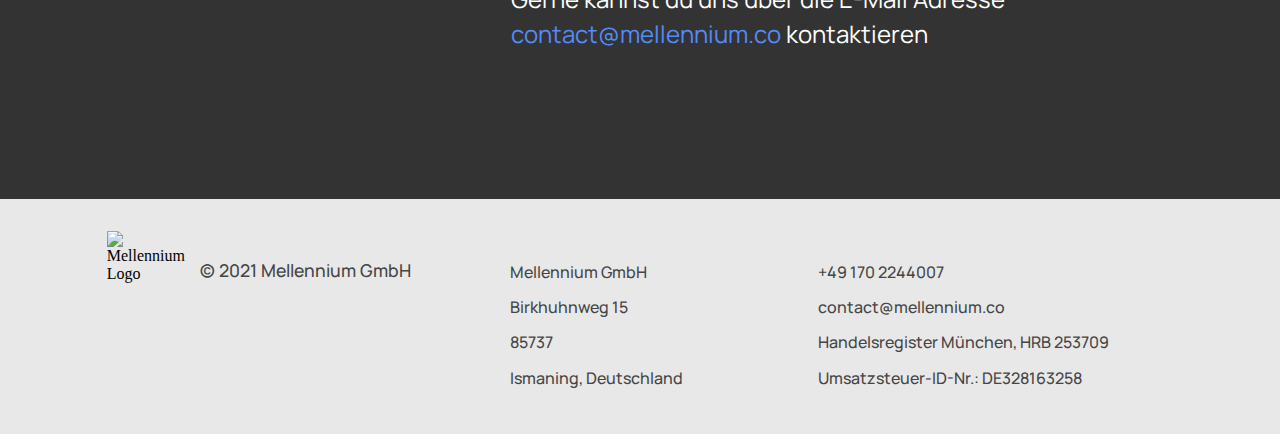
==== commit 22b9a842: "spelling mistake correction" ====
--- a/index.html
+++ b/index.html
@@ -12,6 +12,23 @@
     <link rel="preconnect" href="https://fonts.gstatic.com">
     <link href="https://fonts.googleapis.com/css2?family=Manrope:wght@400;500;600;700;800&display=swap"
         rel="stylesheet">
+    <link rel="apple-touch-icon" sizes="57x57" href="./assets/apple-icon-57x57.png">
+    <link rel="apple-touch-icon" sizes="60x60" href="./assets/apple-icon-60x60.png">
+    <link rel="apple-touch-icon" sizes="72x72" href="./assets/apple-icon-72x72.png">
+    <link rel="apple-touch-icon" sizes="76x76" href="./assets/apple-icon-76x76.png">
+    <link rel="apple-touch-icon" sizes="114x114" href="./assets/apple-icon-114x114.png">
+    <link rel="apple-touch-icon" sizes="120x120" href="./assets/apple-icon-120x120.png">
+    <link rel="apple-touch-icon" sizes="144x144" href="./assets/apple-icon-144x144.png">
+    <link rel="apple-touch-icon" sizes="152x152" href="./assets/apple-icon-152x152.png">
+    <link rel="apple-touch-icon" sizes="180x180" href="./assets/apple-icon-180x180.png">
+    <link rel="icon" type="image/png" sizes="192x192" href="./assets/android-icon-192x192.png">
+    <link rel="icon" type="image/png" sizes="32x32" href="./assets/favicon-32x32.png">
+    <link rel="icon" type="image/png" sizes="96x96" href="./assets/favicon-96x96.png">
+    <link rel="icon" type="image/png" sizes="16x16" href="./assets/favicon-16x16.png">
+    <link rel="manifest" href="./assets/manifest.json">
+    <meta name="msapplication-TileColor" content="#000000">
+    <meta name="msapplication-TileImage" content="./assets/ms-icon-144x144.png">
+    <meta name="theme-color" content="#000000">
     <link rel="stylesheet" href="./css/index.css">
     <link rel="stylesheet" href="./css/header.css">
     <link rel="stylesheet" href="./css/section-1.css">
@@ -48,8 +65,6 @@
                 </a>
             </div>
         </div>
-
-
     </header>
     <section id="section-1">
         <!-- Shopping is now Social -->
@@ -128,7 +143,7 @@
                         <img src="https://millennium-dev-static.s3.eu-central-1.amazonaws.com/media/uploads/other/3D_rocket.png"
                             alt="3D Rocket Illustration" class="card-image">
                         <span class="card-title">Conversion</span>
-                        <p class="card-text">Lasse deinen Shop von einer erhöten Conversion Rate durch Social Proof und
+                        <p class="card-text">Lasse deinen Shop von einer erhöhten Conversion Rate durch Social Proof und
                             Mobile App profitieren</p>
                     </div>
                 </div>
@@ -138,7 +153,8 @@
     <section id="section-4">
         <!-- E-Mail Contact info -->
         <div class="container flex-row">
-            <img class="fade-in slide-in-right" src="https://millennium-dev-static.s3.eu-central-1.amazonaws.com/media/uploads/other/3D_mail.png"
+            <img class="fade-in slide-in-right"
+                src="https://millennium-dev-static.s3.eu-central-1.amazonaws.com/media/uploads/other/3D_mail.png"
                 alt="3D Mail Illustration" id="mail-image">
             <div class="fade-in" id="mail-text-container">
                 <h3 id="mail-title">Du hast Fragen?</h3>
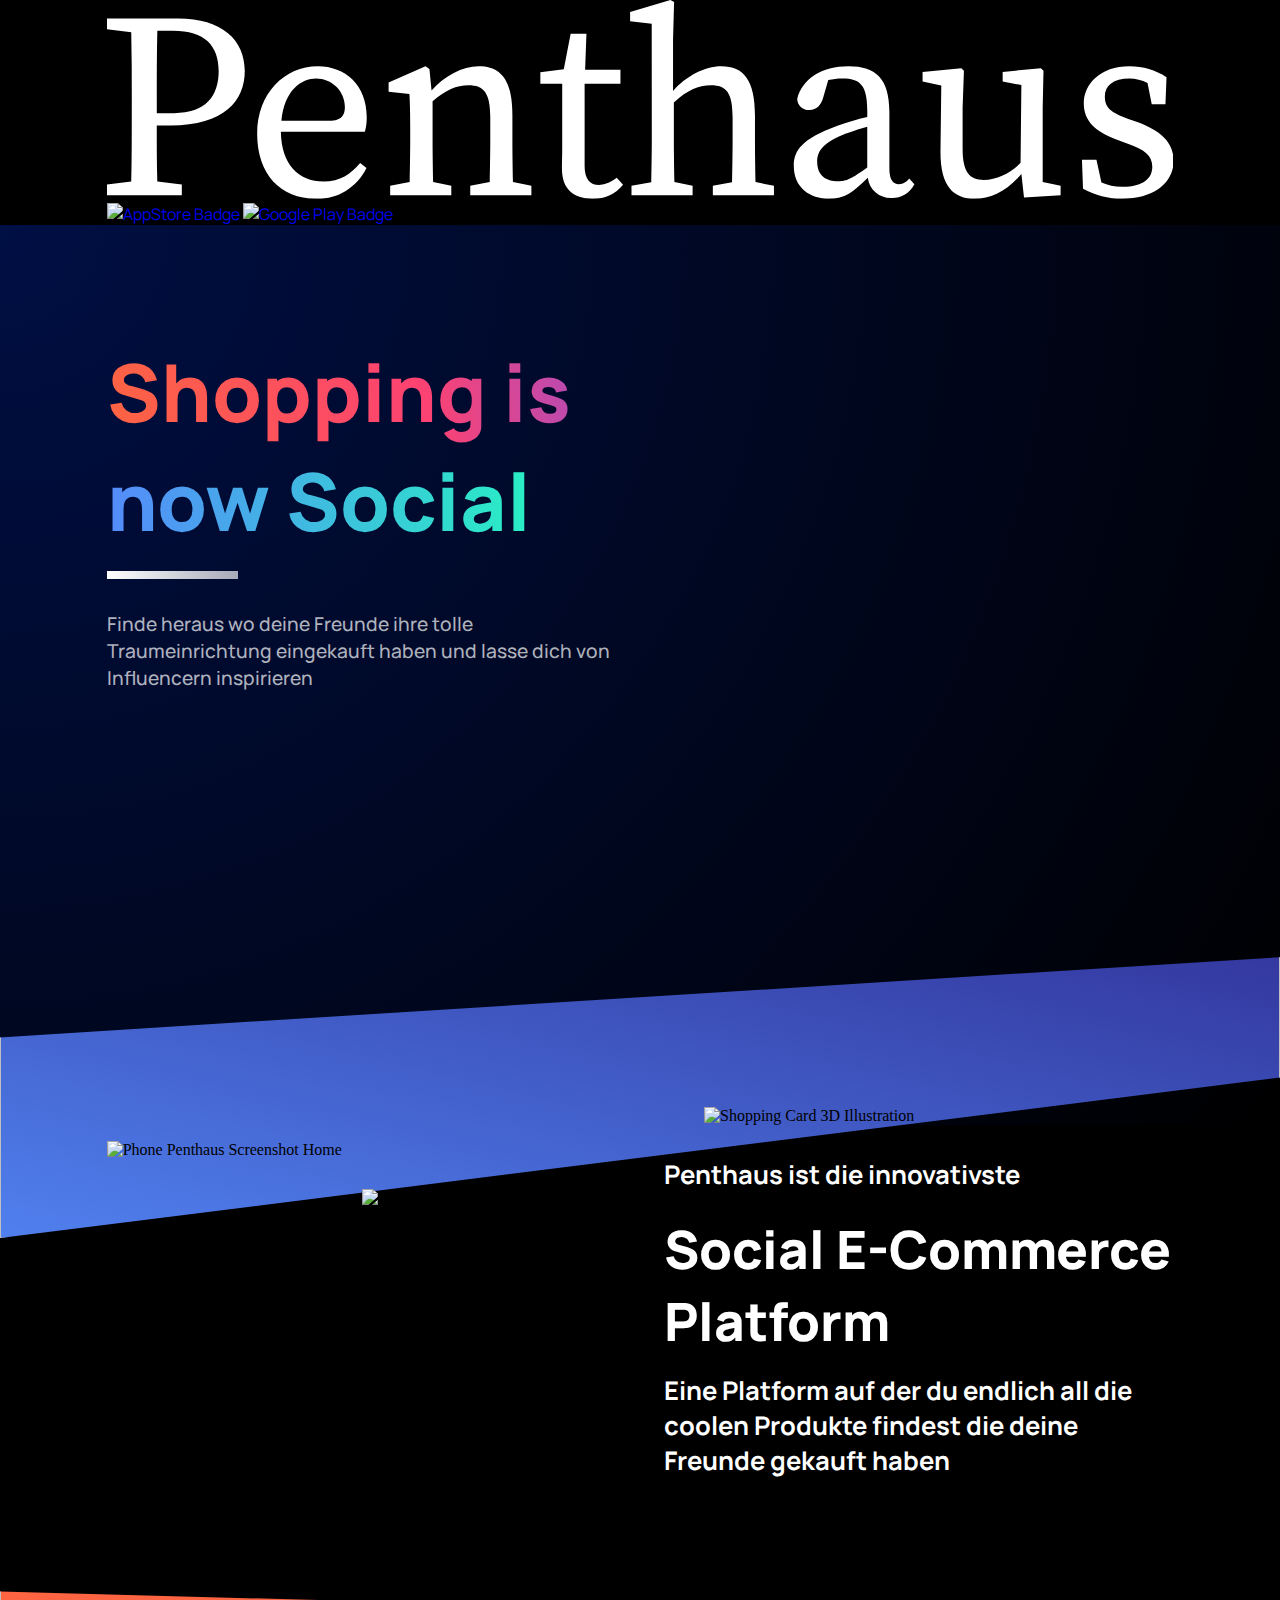
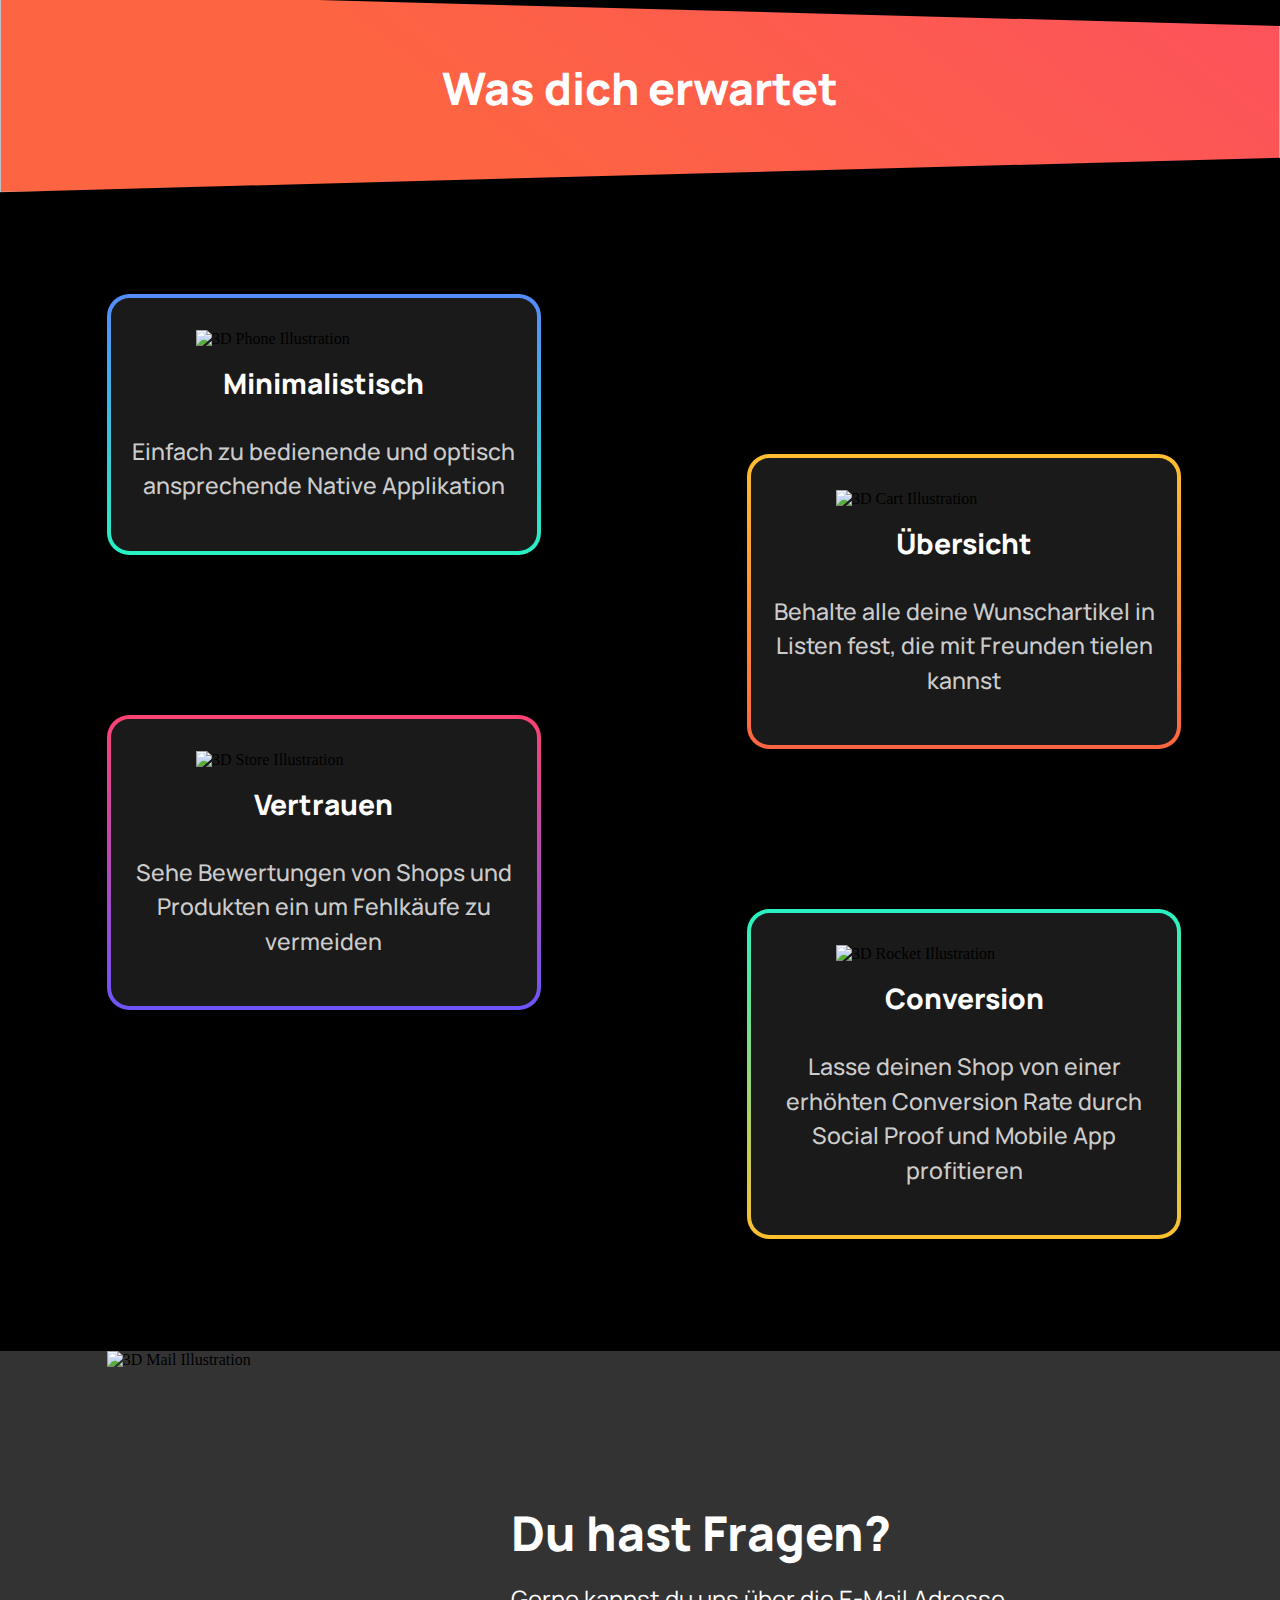
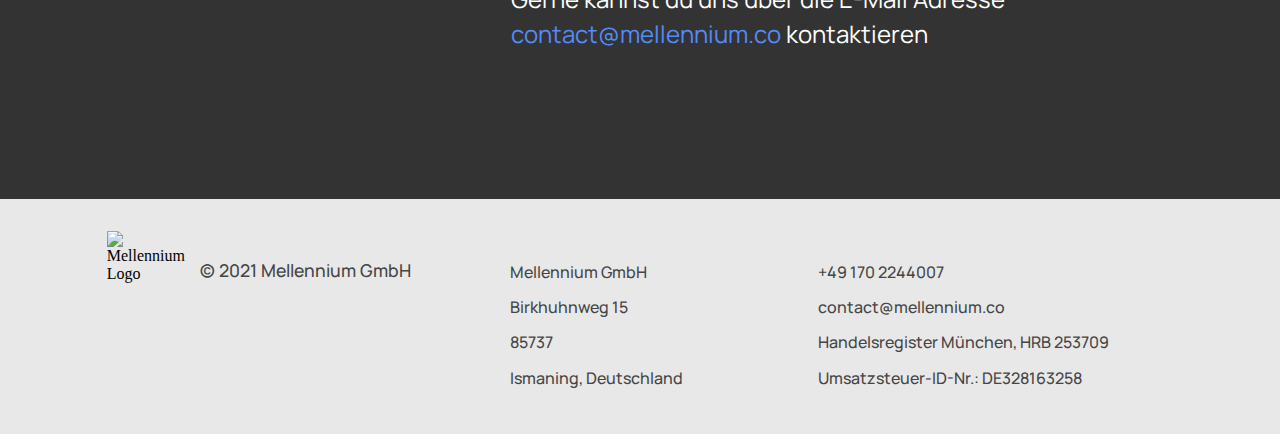
==== commit 01bddb49: "fixed spelling mistake" ====
--- a/index.html
+++ b/index.html
@@ -12,22 +12,22 @@
     <link rel="preconnect" href="https://fonts.gstatic.com">
     <link href="https://fonts.googleapis.com/css2?family=Manrope:wght@400;500;600;700;800&display=swap"
         rel="stylesheet">
-    <link rel="apple-touch-icon" sizes="57x57" href="./assets/apple-icon-57x57.png">
-    <link rel="apple-touch-icon" sizes="60x60" href="./assets/apple-icon-60x60.png">
-    <link rel="apple-touch-icon" sizes="72x72" href="./assets/apple-icon-72x72.png">
-    <link rel="apple-touch-icon" sizes="76x76" href="./assets/apple-icon-76x76.png">
-    <link rel="apple-touch-icon" sizes="114x114" href="./assets/apple-icon-114x114.png">
-    <link rel="apple-touch-icon" sizes="120x120" href="./assets/apple-icon-120x120.png">
-    <link rel="apple-touch-icon" sizes="144x144" href="./assets/apple-icon-144x144.png">
-    <link rel="apple-touch-icon" sizes="152x152" href="./assets/apple-icon-152x152.png">
-    <link rel="apple-touch-icon" sizes="180x180" href="./assets/apple-icon-180x180.png">
-    <link rel="icon" type="image/png" sizes="192x192" href="./assets/android-icon-192x192.png">
-    <link rel="icon" type="image/png" sizes="32x32" href="./assets/favicon-32x32.png">
-    <link rel="icon" type="image/png" sizes="96x96" href="./assets/favicon-96x96.png">
-    <link rel="icon" type="image/png" sizes="16x16" href="./assets/favicon-16x16.png">
-    <link rel="manifest" href="./assets/manifest.json">
+    <link rel="apple-touch-icon" sizes="57x57" href="/apple-icon-57x57.png">
+    <link rel="apple-touch-icon" sizes="60x60" href="/apple-icon-60x60.png">
+    <link rel="apple-touch-icon" sizes="72x72" href="/apple-icon-72x72.png">
+    <link rel="apple-touch-icon" sizes="76x76" href="/apple-icon-76x76.png">
+    <link rel="apple-touch-icon" sizes="114x114" href="/apple-icon-114x114.png">
+    <link rel="apple-touch-icon" sizes="120x120" href="/apple-icon-120x120.png">
+    <link rel="apple-touch-icon" sizes="144x144" href="/apple-icon-144x144.png">
+    <link rel="apple-touch-icon" sizes="152x152" href="/apple-icon-152x152.png">
+    <link rel="apple-touch-icon" sizes="180x180" href="/apple-icon-180x180.png">
+    <link rel="icon" type="image/png" sizes="192x192" href="/android-icon-192x192.png">
+    <link rel="icon" type="image/png" sizes="32x32" href="/favicon-32x32.png">
+    <link rel="icon" type="image/png" sizes="96x96" href="/favicon-96x96.png">
+    <link rel="icon" type="image/png" sizes="16x16" href="/favicon-16x16.png">
+    <link rel="manifest" href="/manifest.json">
     <meta name="msapplication-TileColor" content="#000000">
-    <meta name="msapplication-TileImage" content="./assets/ms-icon-144x144.png">
+    <meta name="msapplication-TileImage" content="/ms-icon-144x144.png">
     <meta name="theme-color" content="#000000">
     <link rel="stylesheet" href="./css/index.css">
     <link rel="stylesheet" href="./css/header.css">
@@ -74,7 +74,7 @@
             <div class="fade-in" id="title-divider"></div>
 
 
-            <p class="fade-in" id="title-description">Finde heraus was heraus wo deine Freunde ihre tolle
+            <p class="fade-in" id="title-description">Finde heraus wo deine Freunde ihre tolle
                 Traumeinrichtung
                 eingekauft haben und lasse dich von Influencern inspirieren</p>
         </div>
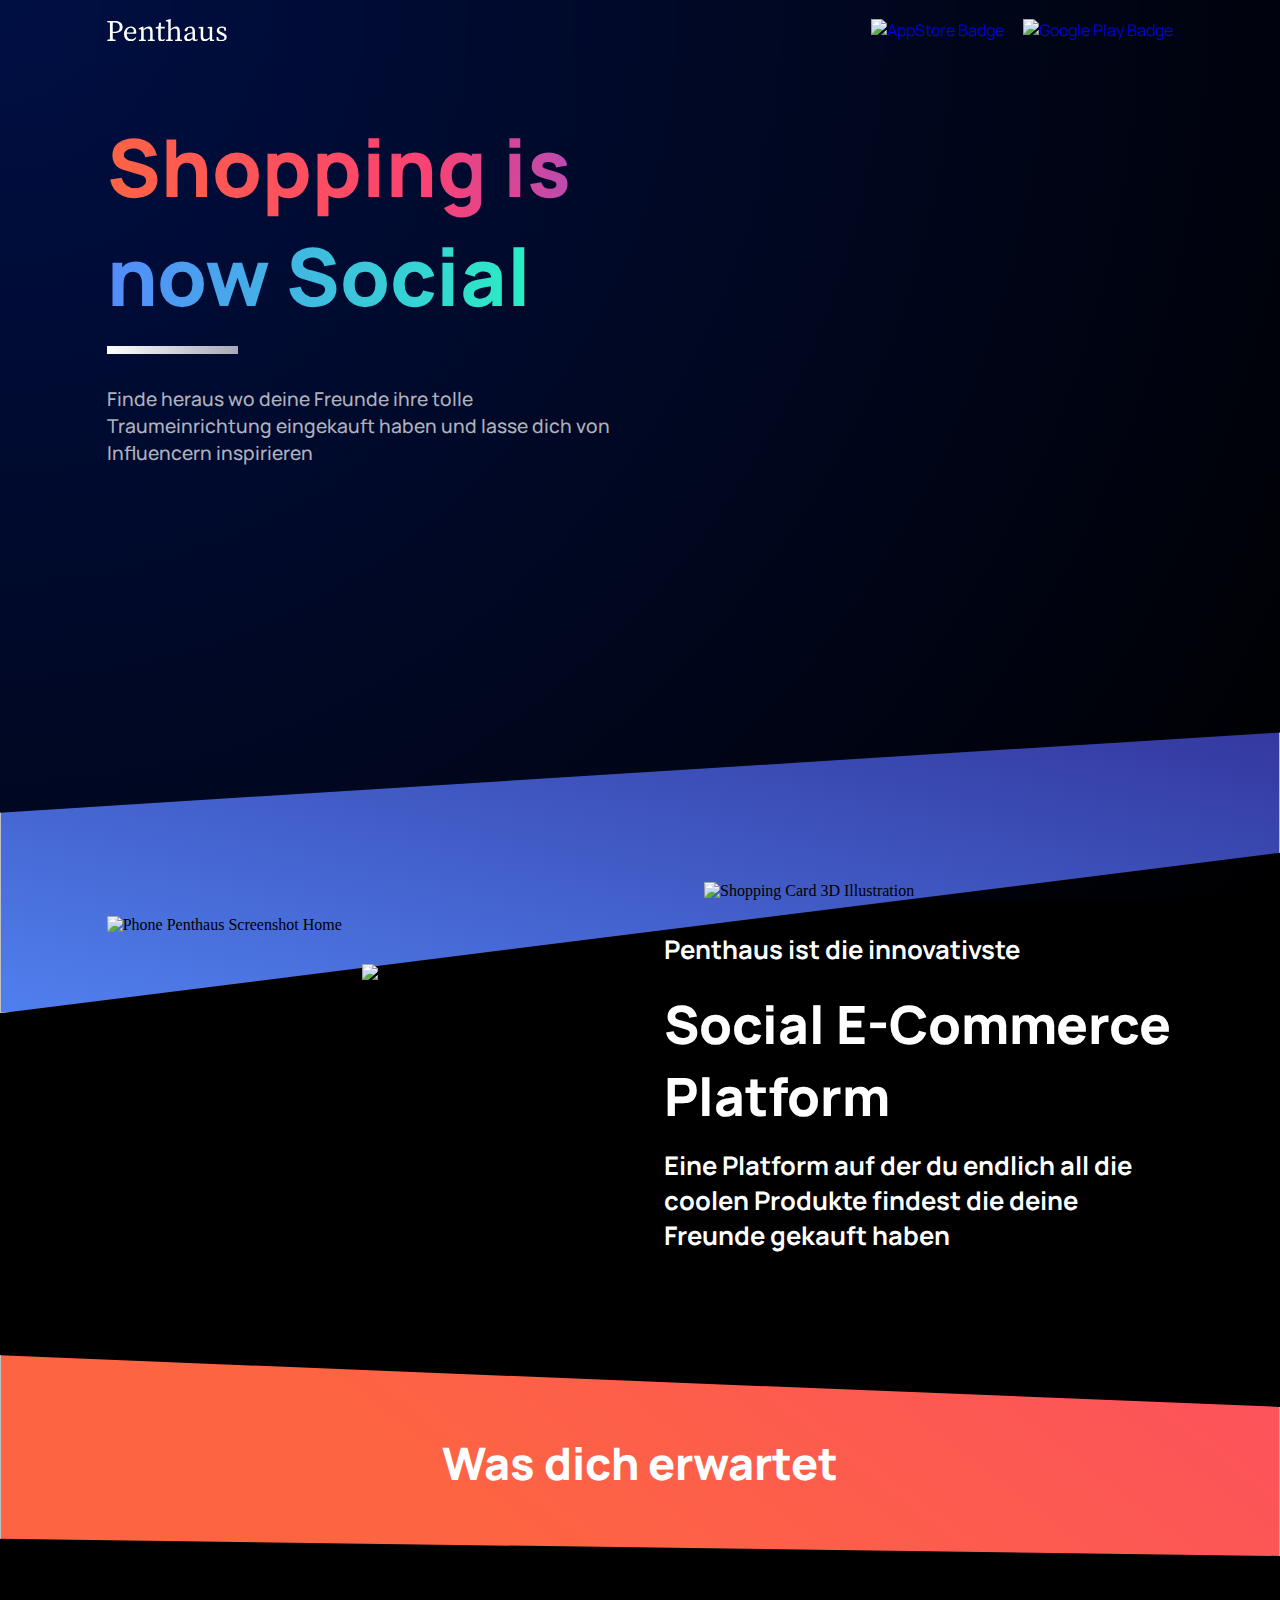
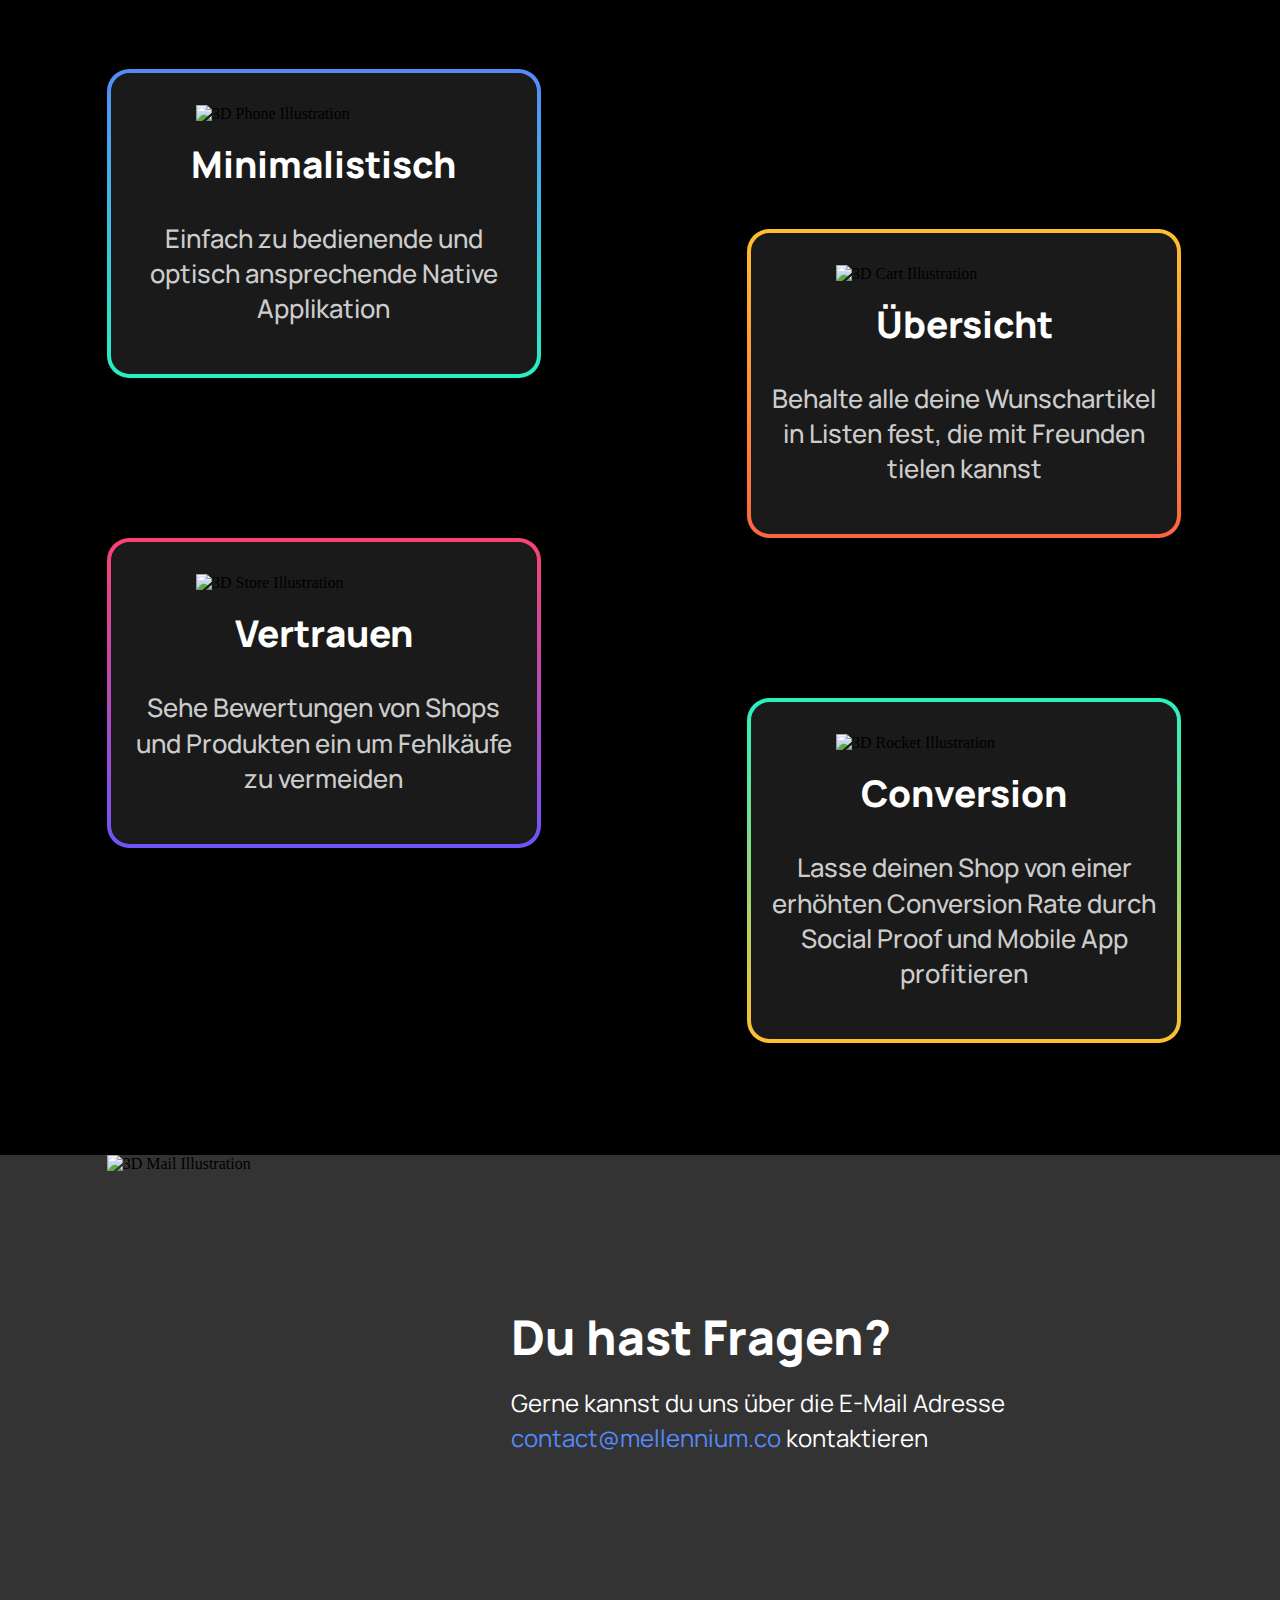
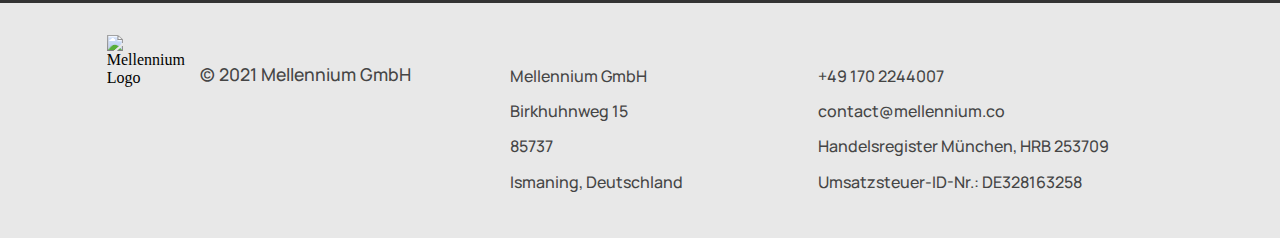
==== commit a0e98f1d: "refactored css selectors" ====
--- a/index.html
+++ b/index.html
@@ -3,12 +3,14 @@
 
 <head>
     <title>Penthaus - Social E-Ecommerce Platfrom</title>
+    
     <meta charset="UTF-8">
     <meta name="description"
         content="Penthaus ist eine Social E-Ecommerce Platform die es dir erlaubt Produkte mit Freunden zu teilen">
     <meta name="keywords" content="Social E-Commerce, Share, Social Proof, Platform, Teile, Freunde">
     <meta name="author" content="Mellennium GmbH">
     <meta name="viewport" content="width=device-width, initial-scale=1.0">
+
     <link rel="preconnect" href="https://fonts.gstatic.com">
     <link href="https://fonts.googleapis.com/css2?family=Manrope:wght@400;500;600;700;800&display=swap"
         rel="stylesheet">
@@ -26,9 +28,11 @@
     <link rel="icon" type="image/png" sizes="96x96" href="/favicon-96x96.png">
     <link rel="icon" type="image/png" sizes="16x16" href="/favicon-16x16.png">
     <link rel="manifest" href="/manifest.json">
+
     <meta name="msapplication-TileColor" content="#000000">
     <meta name="msapplication-TileImage" content="/ms-icon-144x144.png">
     <meta name="theme-color" content="#000000">
+
     <link rel="stylesheet" href="./css/index.css">
     <link rel="stylesheet" href="./css/header.css">
     <link rel="stylesheet" href="./css/section-1.css">
@@ -36,12 +40,13 @@
     <link rel="stylesheet" href="./css/section-3.css">
     <link rel="stylesheet" href="./css/section-4.css">
     <link rel="stylesheet" href="./css/footer.css">
+
     <script src="index.js" async></script>
 </head>
 
 <body>
     <header>
-        <div class="container" id="header-container">
+        <div class="container">
             <svg viewBox="0 0 161 30" fill="none">
                 <g clip-path="url(#clip0)">
                     <path
@@ -54,14 +59,14 @@
                     </clipPath>
                 </defs>
             </svg>
-            <div id="badge-container">
+            <div>
                 <a href="https://apps.apple.com/de/app/penthaus-zimmer-einrichten/id1503769303">
                     <img src="https://millennium-dev-static.s3.eu-central-1.amazonaws.com/media/uploads/other/apple_badge.png"
                         alt="AppStore Badge">
                 </a>
                 <a href="https://play.google.com/store/apps/details?id=com.penthaus">
                     <img src="https://millennium-dev-static.s3.eu-central-1.amazonaws.com/media/uploads/other/google_badge.png"
-                        alt="Google Play Badge" id="google-badge">
+                        alt="Google Play Badge">
                 </a>
             </div>
         </div>
@@ -69,35 +74,35 @@
     <section id="section-1">
         <!-- Shopping is now Social -->
         <div class="container">
-            <h1 class="fade-in slide-in-bottom" id="title-part-1">Shopping is</h1>
-            <h1 class="fade-in slide-in-bottom" id="title-part-2">now Social</h1>
-            <div class="fade-in" id="title-divider"></div>
-
-
-            <p class="fade-in" id="title-description">Finde heraus wo deine Freunde ihre tolle
+            <h1 class="fade-in slide-in-bottom">Shopping is</h1>
+            <h1 class="fade-in slide-in-bottom">now Social</h1>
+            <div class="fade-in"></div>
+
+
+            <p class="fade-in">Finde heraus wo deine Freunde ihre tolle
                 Traumeinrichtung
                 eingekauft haben und lasse dich von Influencern inspirieren</p>
         </div>
-        <img id="section-1-gradient" />
+        <img />
         <img class="fade-in slide-in-right"
             src="https://millennium-dev-static.s3.eu-central-1.amazonaws.com/media/uploads/other/shopping.png"
-            alt="Shopping Card 3D Illustration" id="shopping-cart-3d-illustration">
+            alt="Shopping Card 3D Illustration">
 
     </section>
     <section id="section-2">
         <!-- Social E-Commerce Platform and Screenshots-->
         <div class="container">
-            <div id="section-2-grid">
-                <div class="fade-in slide-in-left">
+            <div>
+                <div class="fade-in slide-in-left" id="section-2-image-container">
                     <img src="https://millennium-dev-static.s3.eu-central-1.amazonaws.com/media/uploads/other/phone_represantation_1.png"
-                        alt="Phone Penthaus Screenshot Home" id="phone-presantation-1">
+                        alt="Phone Penthaus Screenshot Home">
                     <img src="https://millennium-dev-static.s3.eu-central-1.amazonaws.com/media/uploads/other/phone_representation_2.png"
-                        alt="Phone Penthaus Screenshot Home" id="phone-presantation-2">
+                        alt="Phone Penthaus Screenshot Home">
                 </div>
                 <div class="fade-in" id="section-2-text-container">
-                    <h6 id="section-2-text-top">Penthaus ist die innovativste</h6>
-                    <h2 id="section-2-text-middle">Social E-Commerce Platform</h2>
-                    <h6 id="section-2-text-bottom">Eine Platform auf der du endlich
+                    <h6>Penthaus ist die innovativste</h6>
+                    <h2>Social E-Commerce Platform</h2>
+                    <h6>Eine Platform auf der du endlich
                         all die coolen Produkte findest
                         die deine Freunde gekauft haben</h6>
                 </div>
@@ -105,14 +110,14 @@
         </div>
 
         <div id="section-2-gradient-container">
-            <img id="section-2-gradient" />
-            <h2 class="fade-in" id="section-2-gradient-text">Was dich erwartet</h2>
+            <img />
+            <h2 class="fade-in">Was dich erwartet</h2>
         </div>
 
     </section>
     <section id="section-3">
         <!-- Cards -->
-        <div class="container" id="section-3-container">
+        <div class="container">
             <div class="card-column">
                 <div class="card-container">
                     <div class="card fade-in slide-in-bottom" id="card-1">
@@ -155,26 +160,26 @@
         <div class="container flex-row">
             <img class="fade-in slide-in-right"
                 src="https://millennium-dev-static.s3.eu-central-1.amazonaws.com/media/uploads/other/3D_mail.png"
-                alt="3D Mail Illustration" id="mail-image">
-            <div class="fade-in" id="mail-text-container">
-                <h3 id="mail-title">Du hast Fragen?</h3>
-                <p id="mail-text">Gerne kannst du uns über die E-Mail Adresse <a id="mail-text-highlight"
+                alt="3D Mail Illustration">
+            <div class="fade-in">
+                <h3>Du hast Fragen?</h3>
+                <p>Gerne kannst du uns über die E-Mail Adresse <a
                         href="mailto: contact@mellennium.co">contact@mellennium.co</a> kontaktieren</p>
             </div>
         </div>
     </section>
     <footer>
         <div class="container">
-            <div id="footer-grid">
+            <div>
                 <div class="footer-row">
                     <div class="footer-row">
                         <img src="https://millennium-dev-static.s3.eu-central-1.amazonaws.com/media/uploads/other/mellennium_logo.png"
-                            alt="Mellennium Logo" id="footer-logo">
-                        <p id="footer-company-text">© 2021 Mellennium GmbH</p>
+                            alt="Mellennium Logo">
+                        <p>© 2021 Mellennium GmbH</p>
                     </div>
                 </div>
                 <div class="footer-row">
-                    <div class="footer-column" id="footer-column-middle">
+                    <div class="footer-column">
                         <p class="footer-text">Mellennium GmbH</p>
                         <p class="footer-text">Birkhuhnweg 15</p>
                         <p class="footer-text">85737</p>
--- a/css/header.css
+++ b/css/header.css
@@ -0,0 +1,57 @@
+header {
+  position: fixed;
+  top: 0;
+  left: 0;
+  height: 60px;
+  width: 100%;
+  z-index: 10;
+}
+
+/* if backdrop support: very transparent and blurred */
+@supports (
+  (-webkit-backdrop-filter: blur(2em)) or (backdrop-filter: blur(2em))
+) {
+  header {
+    -webkit-backdrop-filter: blur(2em);
+    backdrop-filter: blur(2em);
+  }
+}
+
+div > a > img {
+  width: 109.37px;
+  height: 35px;
+}
+
+header > div {
+  display: -webkit-box;
+  display: -ms-flexbox;
+  display: flex;
+  -webkit-box-align: center;
+  -ms-flex-align: center;
+  align-items: center;
+  -webkit-box-pack: justify;
+  -ms-flex-pack: justify;
+  justify-content: space-between;
+  height: 100%;
+}
+
+header > div > div > a:nth-child(2) > img {
+  margin-left: 1rem;
+}
+
+header > div > svg {
+  width: 120px;
+  height: 22.3px;
+}
+
+@media only screen and (max-width: 460px) {
+  div > a > img {
+    width: 85px;
+    height: auto;
+    margin-top: 5pt;
+  }
+  header > div > svg {
+    width: 100px;
+    height: 18.5px;
+  }
+}
--- a/css/section-1.css
+++ b/css/section-1.css
@@ -1,4 +1,4 @@
-#title-part-1 {
+#section-1 > div > h1:nth-child(1) {
   font-style: normal;
   font-weight: 800;
   font-size: 5rem;
@@ -9,7 +9,7 @@
   -webkit-text-fill-color: transparent;
 }
 
-#title-part-2 {
+#section-1 > div > h1:nth-child(2) {
   font-style: normal;
   font-weight: 800;
   font-size: 5rem;
@@ -30,7 +30,7 @@
   -webkit-text-fill-color: transparent;
 }
 
-#title-divider {
+#section-1 > div > div {
   width: 131px;
   height: 8px;
   background: -o-linear-gradient(
@@ -46,7 +46,7 @@
   margin: 1rem 0 2rem;
 }
 
-#title-description {
+#section-1 > div > p {
   font-style: normal;
   font-weight: 500;
   font-size: 1.2rem;
@@ -66,7 +66,7 @@
   position: relative;
 }
 
-#section-1-gradient {
+#section-1 > img:nth-child(2) {
   position: absolute;
   bottom: 0;
   left: 0px;
@@ -88,7 +88,7 @@
   transform: translate(0, 85pt);
 }
 
-#shopping-cart-3d-illustration {
+#section-1 > img:nth-child(3) {
   position: absolute;
   bottom: 0;
   right: 0;
@@ -98,44 +98,44 @@
 }
 
 @media only screen and (max-width: 1100px) {
-  #title-part-1 {
+  #section-1 > div > h1:nth-child(1) {
     font-size: 4rem;
   }
 
-  #title-part-2 {
+  #section-1 > div > h1:nth-child(2) {
     font-size: 4rem;
   }
 
-  #title-description {
+  #section-1 > div > p {
     font-size: 1.1rem;
     line-height: 1.6rem;
   }
 }
 
 @media only screen and (max-width: 850px) {
-  #title-part-1 {
+  #section-1 > div > h1:nth-child(1) {
     font-size: 3.5rem;
   }
 
-  #title-part-2 {
+  #section-1 > div > h1:nth-child(2) {
     font-size: 3.5rem;
   }
 
-  #title-description {
+  #section-1 > div > p {
     font-size: 1rem;
     line-height: 1.5rem;
   }
 
-  #title-divider {
+  #section-1 > div > div {
     width: 90px;
     height: 8px;
   }
 
-  #shopping-cart-3d-illustration {
+  #section-1 > img:nth-child(3) {
     width: 60%;
   }
 
-  #section-1-gradient {
+  #section-1 > img:nth-child(2) {
     -webkit-transform: translate(0, 95pt);
     -ms-transform: translate(0, 95pt);
     transform: translate(0, 95pt);
@@ -143,30 +143,30 @@
 }
 
 @media only screen and (max-width: 700px) {
-  #title-description {
+  #section-1 > div > p {
     max-width: 70%;
   }
-  #shopping-cart-3d-illustration {
+  #section-1 > img:nth-child(3) {
     width: 70%;
   }
 }
 
 @media only screen and (max-width: 400px) {
-  #title-part-1 {
+  #section-1 > div > h1:nth-child(1) {
     font-size: 2.2rem;
   }
 
-  #title-part-2 {
+  #section-1 > div > h1:nth-child(2) {
     font-size: 2.2rem;
   }
-  #shopping-cart-3d-illustration {
+  #section-1 > img:nth-child(3) {
     width: 80%;
   }
 }
 
 @media only screen and (min-width: 1620px) {
   /* Container correction */
-  #shopping-cart-3d-illustration {
+  #section-1 > img:nth-child(3) {
     width: 80vh;
   }
 }
--- a/css/section-2.css
+++ b/css/section-2.css
@@ -5,7 +5,7 @@
   padding-bottom: 8rem;
 }
 
-#section-2-grid {
+#section-2 > div.container > div {
   display: -ms-grid;
   display: grid;
   -ms-grid-columns: 1fr 3rem 1fr;
@@ -16,7 +16,7 @@
   column-gap: 3rem;
 }
 
-#phone-presantation-1 {
+#section-2-image-container > img:nth-child(1) {
   height: auto;
   width: 45%;
   -webkit-transform: translate(0, 1rem);
@@ -24,7 +24,7 @@
   transform: translate(0, 1rem);
 }
 
-#phone-presantation-2 {
+#section-2-image-container > img:nth-child(2) {
   height: auto;
   width: 40%;
   -webkit-transform: translate(0, 4rem);
@@ -48,7 +48,7 @@
   margin-top: 2rem;
 }
 
-#section-2-text-top {
+#section-2-text-container > h6:nth-child(1) {
   font-style: normal;
   font-weight: bold;
   font-size: 1.6rem;
@@ -56,7 +56,7 @@
   margin-bottom: 1.3rem;
 }
 
-#section-2-text-middle {
+#section-2-text-container > h2 {
   font-style: normal;
   font-weight: 800;
   font-size: 3.3rem;
@@ -64,7 +64,7 @@
   color: #ffffff;
 }
 
-#section-2-text-bottom {
+#section-2-text-container > h6:nth-child(3) {
   font-style: normal;
   font-weight: bold;
   font-size: 1.6rem;
@@ -87,7 +87,7 @@
   align-items: center;
 }
 
-#section-2-gradient {
+#section-2-gradient-container > img {
   height: 430pt;
   border: 0 solid transparent;
   width: 100%;
@@ -97,15 +97,15 @@
     #fd6442 72.29%
   );
   background-image: linear-gradient(217.56deg, #fc4272 -15.86%, #fd6442 72.29%);
-  -webkit-clip-path: polygon(0 65%, 100% 71%, 100% 94%, 0 100%);
-  clip-path: polygon(0 65%, 100% 71%, 100% 94%, 0 100%);
+  -webkit-clip-path: polygon(0 63%, 100% 72%, 100% 98%, 0 95%);
+  clip-path: polygon(0 63%, 100% 72%, 100% 98%, 0 95%);
   z-index: 9;
   -webkit-transform: translate(0, 140pt);
   -ms-transform: translate(0, 140pt);
   transform: translate(0, 140pt);
 }
 
-#section-2-gradient-text {
+#section-2-gradient-container > h2 {
   position: absolute;
   bottom: 0pt;
   font-style: normal;
@@ -120,48 +120,48 @@
 }
 
 @media only screen and (max-width: 1190px) {
-  #section-2-text-top {
+  #section-2-text-container > h6:nth-child(1) {
     font-size: 1.2rem;
     color: #ffffff;
     margin-bottom: 0.9rem;
   }
 
-  #section-2-text-middle {
+  #section-2-text-container > h2 {
     font-size: 3rem;
     margin-bottom: 0.7rem;
   }
 
-  #section-2-text-bottom {
+  #section-2-text-container > h6:nth-child(3) {
     font-size: 1.2rem;
   }
 
-  #section-2-gradient-text {
+  #section-2-gradient-container > h2 {
     font-size: 2.7rem;
   }
 }
 
 @media only screen and (max-width: 850px) {
-  #section-2-text-top {
+  #section-2-text-container > h6:nth-child(1) {
     font-weight: 600;
     font-size: 1rem;
     color: #ffffff;
     margin-bottom: 0.9rem;
   }
 
-  #section-2-text-middle {
+  #section-2-text-container > h2 {
     font-size: 2.4rem;
     margin-bottom: 0.7rem;
   }
 
-  #section-2-text-bottom {
+  #section-2-text-container > h6:nth-child(3) {
     font-weight: 600;
     font-size: 1rem;
   }
 
-  #section-2-gradient-text {
+  #section-2-gradient-container > h2 {
     font-size: 2.1rem;
   }
-  #section-2-gradient {
+  #section-2-gradient-container > img {
     height: 360pt;
   }
 
@@ -171,18 +171,18 @@
 }
 
 @media only screen and (max-width: 680px) {
-  #section-2-gradient-text {
+  #section-2-gradient-container > h2 {
     font-size: 1.8rem;
   }
-  #section-2-gradient {
-    height: 340pt;
+  #section-2-gradient-container > img {
+    height: 350pt;
   }
 
   #section-2 {
     padding-bottom: 1rem;
   }
 
-  #section-2-grid {
+  #section-2 > div.container > div {
     display: -webkit-box;
     display: -ms-flexbox;
     display: flex;
@@ -196,7 +196,7 @@
     transform: translate(0, -2rem);
   }
 
-  #section-2-grid > div:nth-child(1) {
+  #section-2 > div.container > div > div:nth-child(1) {
     display: -webkit-box;
     display: -ms-flexbox;
     display: flex;
@@ -209,7 +209,7 @@
     align-items: center;
   }
 
-  #phone-presantation-1 {
+  #section-2-image-container > img:nth-child(1) {
     height: auto;
     width: 40%;
     -webkit-transform: translate(0, -4rem);
@@ -217,7 +217,7 @@
     transform: translate(0, -4rem);
   }
 
-  #phone-presantation-2 {
+  #section-2-image-container > img:nth-child(2) {
     height: auto;
     width: 35%;
     -webkit-transform: translate(0, 0rem);
@@ -226,7 +226,7 @@
     margin-left: 1rem;
   }
 
-  #section-2-text-middle {
+  #section-2-text-container > h2 {
     font-size: 2rem;
     margin-bottom: 0.7rem;
   }
@@ -237,7 +237,7 @@
 }
 
 @media only screen and (max-width: 575px) {
-  #section-2-text-middle {
+  #section-2-text-container > h2 {
     font-size: 1.8rem;
     margin-bottom: 0.7rem;
   }
--- a/css/section-3.css
+++ b/css/section-3.css
@@ -7,7 +7,7 @@
   padding-bottom: 7rem;
 }
 
-#section-3-container {
+#section-3 > div.container {
   display: -webkit-box;
   display: -ms-flexbox;
   display: flex;
@@ -145,7 +145,7 @@
 .card-title {
   font-style: normal;
   font-weight: 800;
-  font-size: 2.2vw;
+  font-size: 2.3em;
   text-align: center;
   color: #ffffff;
   margin: 1rem;
@@ -154,8 +154,8 @@
 .card-text {
   font-style: normal;
   font-weight: 500;
-  font-size: 1.8vw;
-  line-height: 2.7vw;
+  font-size: 1.6rem;
+  line-height: 2.2rem;
   text-align: center;
 
   color: rgba(255, 255, 255, 0.8);
@@ -176,50 +176,76 @@
 
 @media only screen and (max-width: 890px) {
   /* Container correction */
-  .card-column {
+  #card-container-spacer {
     display: -webkit-box;
     display: -ms-flexbox;
     display: flex;
-    -webkit-box-flex: 6;
-    -ms-flex: 6;
-    flex: 6;
-  }
-  .card-title {
+    width: var(--margin-horizontal);
+  }
+
+  .card-title {
+    font-size: 2rem;
     margin: 0.3rem;
-    font-size: 3vw;
-  }
+  }
+
+  .card-text {
+    font-size: 1.2rem;
+    line-height: 2rem;
+  }
+
   .card {
     padding: 1rem 0;
   }
 
-  .card-text {
-    font-size: 2.6vw;
-    line-height: 3.8vw;
-  }
-
   #section-3 {
     padding-bottom: 4rem;
   }
+
+  #card-3 {
+    margin-top: 5rem;
+  }
+
+  #card-4 {
+    margin-top: 5rem;
+  }
 }
 
 @media only screen and (max-width: 850px) {
   /* Container correction */
-  .card-column {
-    display: -webkit-box;
-    display: -ms-flexbox;
-    display: flex;
-    -webkit-box-flex: 8;
-    -ms-flex: 8;
-    flex: 8;
-  }
-  #section-3-container {
+  #section-3 > div.container {
     padding-top: 15rem;
   }
 }
+
+@media only screen and (max-width: 720px) {
+  .card-title {
+    font-size: 1.6rem;
+    margin: 0.4rem 0;
+  }
+}
+
+
+@media only screen and (max-width: 580px) {
+  .card-title {
+    font-size: 1.4rem;
+    margin: 0.3rem 0;
+  }
+}
+
+
 
 @media only screen and (max-width: 520px) {
   /* Container correction */
   #section-3 {
     padding-bottom: 4rem;
   }
-}
+  .card-title {
+    font-size: 1.1rem;
+    margin: 0.2rem 0;
+  }
+
+  .card-text {
+    font-size: 0.8rem;
+    line-height: 1.3rem;
+  }
+}
--- a/css/section-4.css
+++ b/css/section-4.css
@@ -7,12 +7,12 @@
   background-color: #333333;
 }
 
-#mail-image {
+#section-4 > div.container > img {
   width: 35vw;
   height: 35vw;
 }
 
-#mail-text-container {
+#section-4 > div.container > div {
   display: -webkit-box;
   display: -ms-flexbox;
   display: flex;
@@ -26,7 +26,7 @@
   padding-left: 5rem;
 }
 
-#mail-title {
+#section-4 > div.container > div > h3 {
   font-style: normal;
   font-weight: 800;
   font-size: 3rem;
@@ -34,7 +34,7 @@
   margin-bottom: 1rem;
 }
 
-#mail-text {
+#section-4 > div.container > div > p {
   font-style: normal;
   font-weight: medium;
   font-size: 1.5rem;
@@ -43,20 +43,20 @@
   color: #ffffff;
 }
 
-#mail-text-highlight {
+#section-4 > div.container > div > p > a {
   color: #548bfa;
 }
 
 @media only screen and (max-width: 880px) {
   /* Mail text correction */
-  #mail-title {
+  #section-4 > div.container > div > h3 {
     font-weight: 700;
     font-size: 2rem;
     color: #ffffff;
     margin-bottom: 0.6rem;
   }
 
-  #mail-text {
+  #section-4 > div.container > div > p {
     font-weight: medium;
     font-size: 1.1rem;
     line-height: 2rem;
@@ -65,14 +65,14 @@
 
 @media only screen and (max-width: 680px) {
   /* Mail text correction */
-  #mail-title {
+  #section-4 > div.container > div > h3  {
     font-weight: 700;
     font-size: 1.8rem;
     color: #ffffff;
     margin-bottom: 0.6rem;
   }
 
-  #mail-text {
+  #section-4 > div.container > div > p {
     font-weight: medium;
     font-size: 1rem;
     line-height: 1.8rem;
@@ -81,7 +81,7 @@
 
 @media only screen and (max-width: 680px) {
   /* Mail text correction */
-  #mail-image {
+  #section-4 > div.container > img {
     width: 30vw;
     height: 30vw;
     padding: 20pt 0;
@@ -90,10 +90,10 @@
 
 @media only screen and (max-width: 600px) {
   /* Mail text correction */
-  #mail-text-container {
+  #section-4 > div.container > div {
     padding-left: 20pt;
   }
-  #mail-text {
+  #section-4 > div.container > div > p {
     font-weight: medium;
     font-size: 0.9rem;
     line-height: 1.6rem;
@@ -102,7 +102,7 @@
 
 @media only screen and (max-width: 440px) {
   /* Mail text correction */
-  #mail-title {
+  #section-4 > div.container > div > h3 {
     font-weight: 700;
     font-size: 1.3rem;
     color: #ffffff;
--- a/css/footer.css
+++ b/css/footer.css
@@ -5,7 +5,7 @@
   padding: 2rem 0;
 }
 
-#footer-grid {
+footer > div.container > div {
   display: -ms-grid;
   display: grid;
   -ms-grid-columns: 1fr 1fr 1fr;
@@ -32,12 +32,12 @@
   padding-top: 22pt;
 }
 
-#footer-logo {
+.footer-row > img {
   height: 60pt;
   width: 60pt;
 }
 
-#footer-company-text {
+footer > div > div > div:nth-child(1) > div > p {
   font-style: normal;
   font-weight: 500;
   font-size: 1.1rem;
@@ -55,13 +55,13 @@
   margin: 0 0 10pt;
 }
 
-#footer-column-middle {
+footer > div > div > div:nth-child(2) > div {
   padding-left: 3rem;
 }
 
 @media only screen and (max-width: 1138px) {
   /* Footer correction */
-  #footer-company-text {
+  footer > div > div > div:nth-child(1) > div > p {
     margin: 12pt 0 0 10pt;
   }
   .footer-column {
@@ -71,7 +71,7 @@
 
 @media only screen and (max-width: 820px) {
   /* Footer correction */
-  #footer-grid {
+  footer > div.container > div {
     display: -ms-grid;
     display: grid;
     -ms-grid-columns: 1fr 15pt 1fr;
@@ -80,17 +80,21 @@
     -moz-column-gap: 15pt;
     column-gap: 15pt;
   }
-  #footer-grid > div:nth-child(1) {
+
+  footer > div.container > div > div:nth-child(1) {
+    grid-column: 1;
     -ms-grid-column: 1;
     grid-column-start: 1;
     -ms-grid-column-span: 2;
     grid-column-end: 3;
     padding-bottom: 1rem;
   }
-  #footer-company-text {
+
+  footer > div > div > div:nth-child(1) > div > p {
     margin: 20pt 0 0 10pt;
   }
-  #footer-column-middle {
+
+  footer > div > div > div:nth-child(2) > div {
     padding-left: 0;
   }
 }
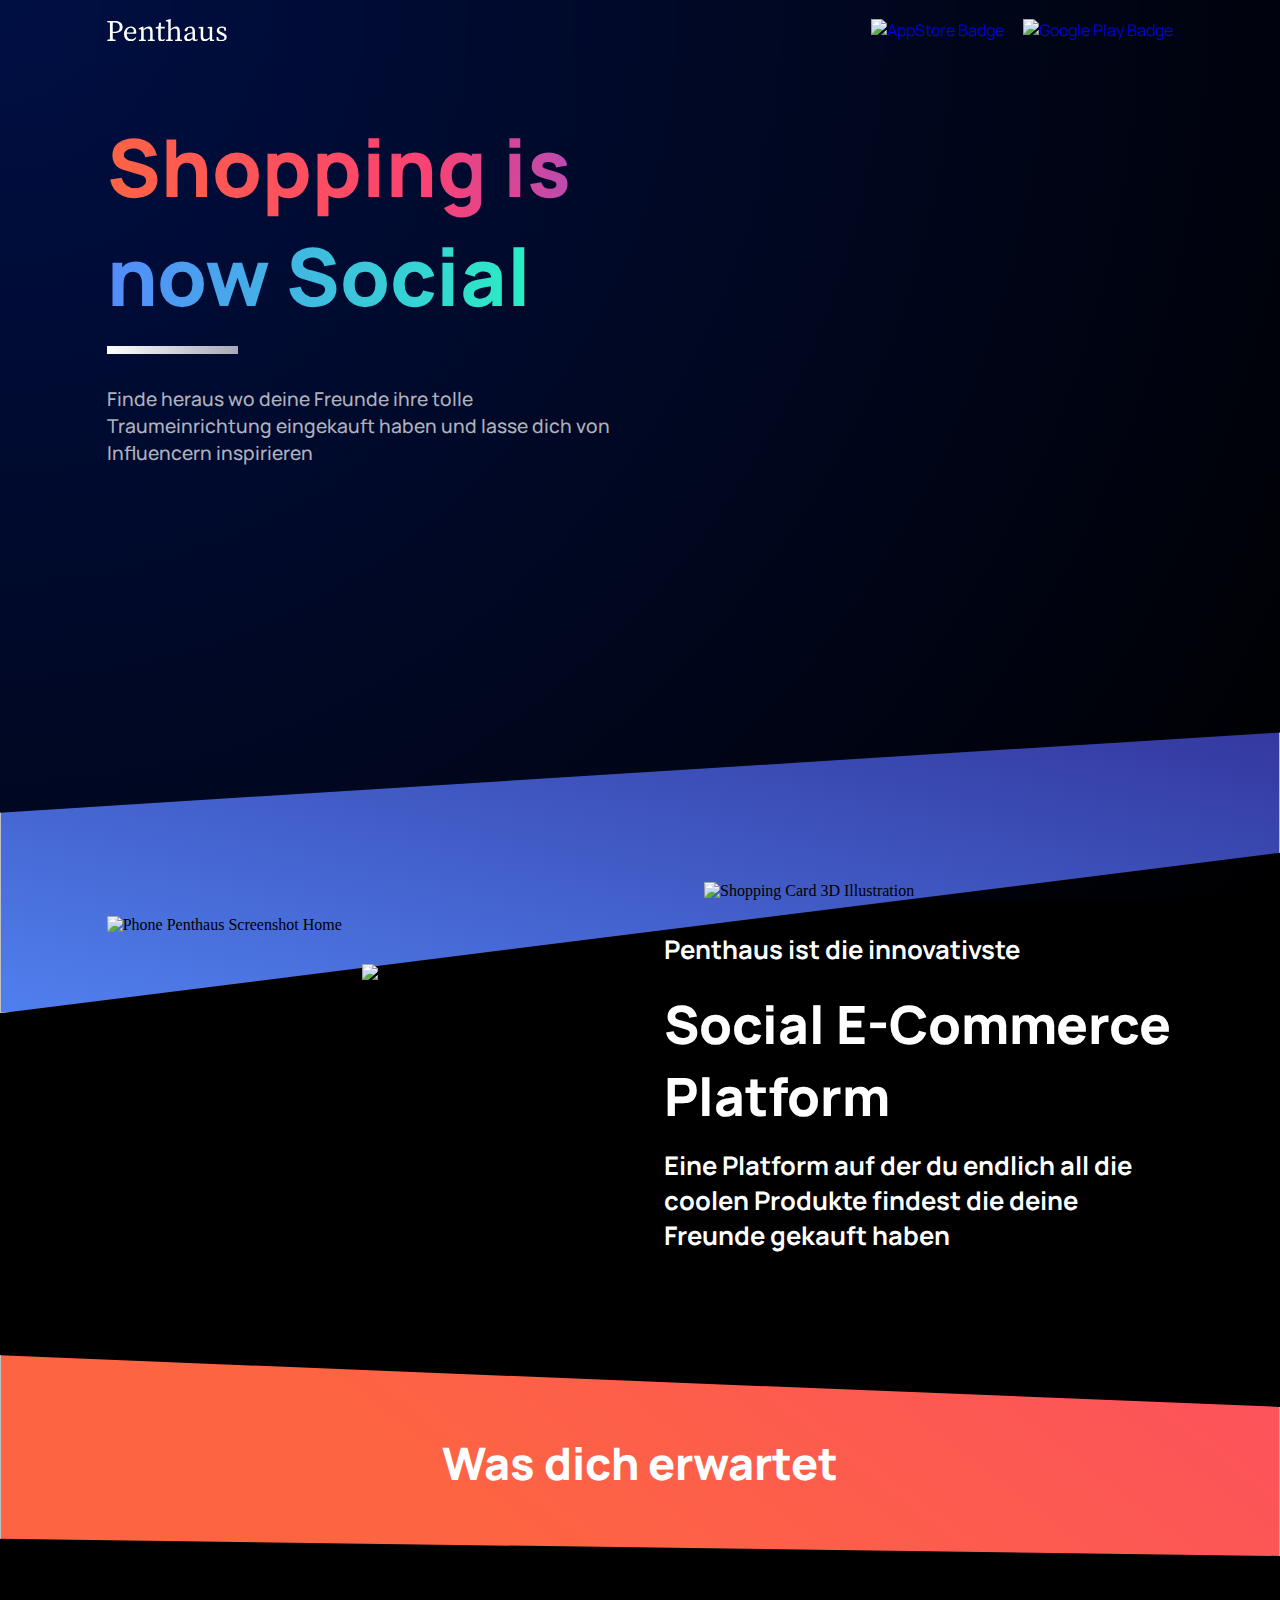
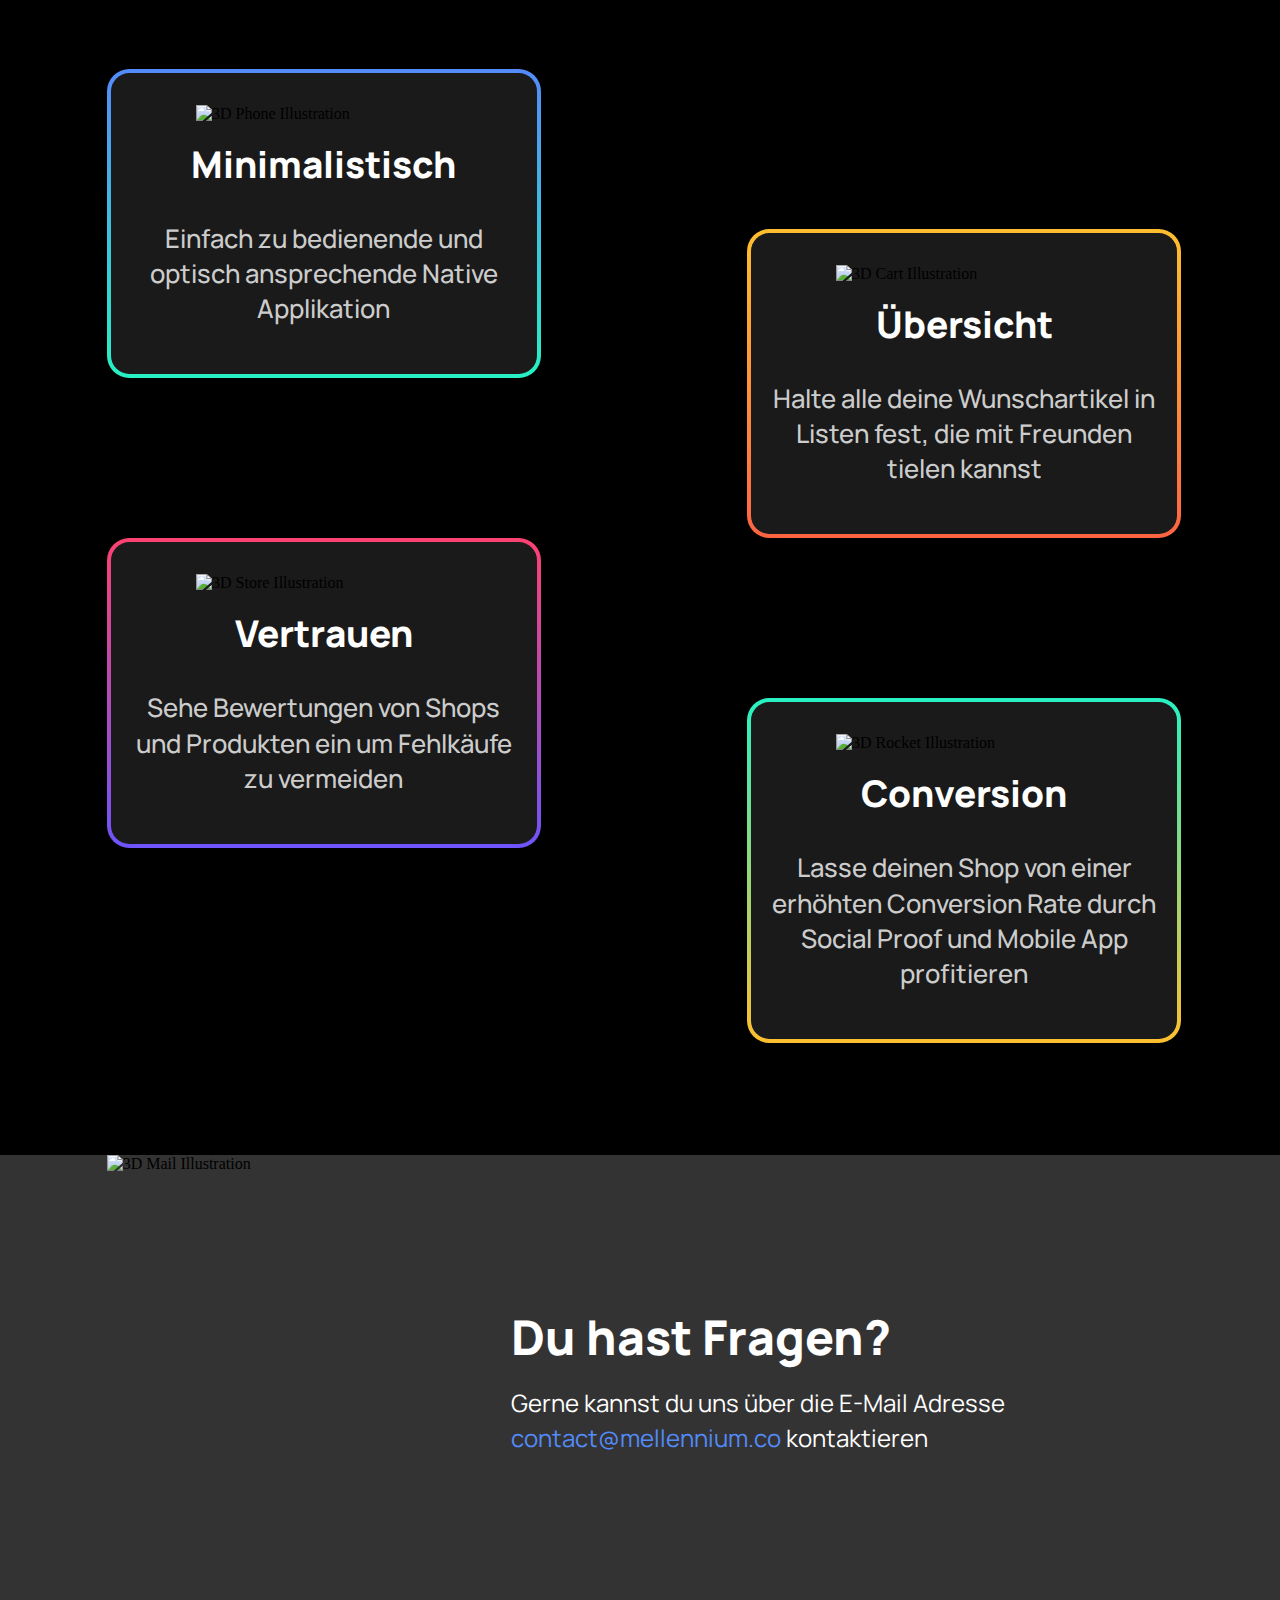
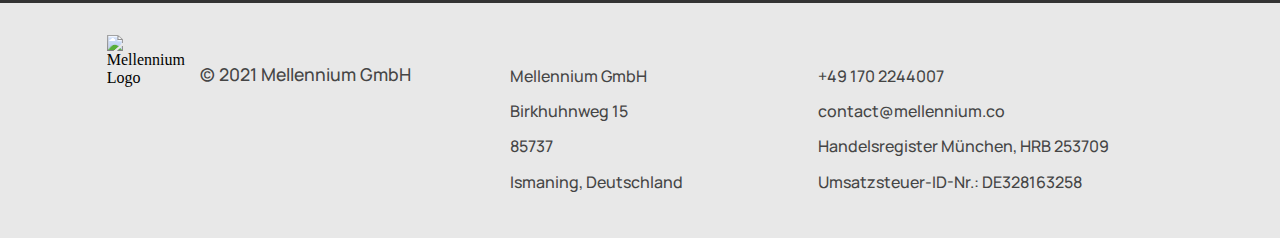
==== commit 1a654d6f: "Update index.html" ====
--- a/index.html
+++ b/index.html
@@ -141,7 +141,7 @@
                         <img src="https://millennium-dev-static.s3.eu-central-1.amazonaws.com/media/uploads/other/3D_cart.png"
                             alt="3D Cart Illustration" class="card-image">
                         <span class="card-title">Übersicht</span>
-                        <p class="card-text">Behalte alle deine Wunschartikel in Listen fest, die mit Freunden tielen
+                        <p class="card-text">Halte alle deine Wunschartikel in Listen fest, die mit Freunden tielen
                             kannst</p>
                     </div>
                     <div class="card fade-in slide-in-bottom" id="card-4">
@@ -200,4 +200,4 @@
     </footer>
 </body>
 
-</html>+</html>
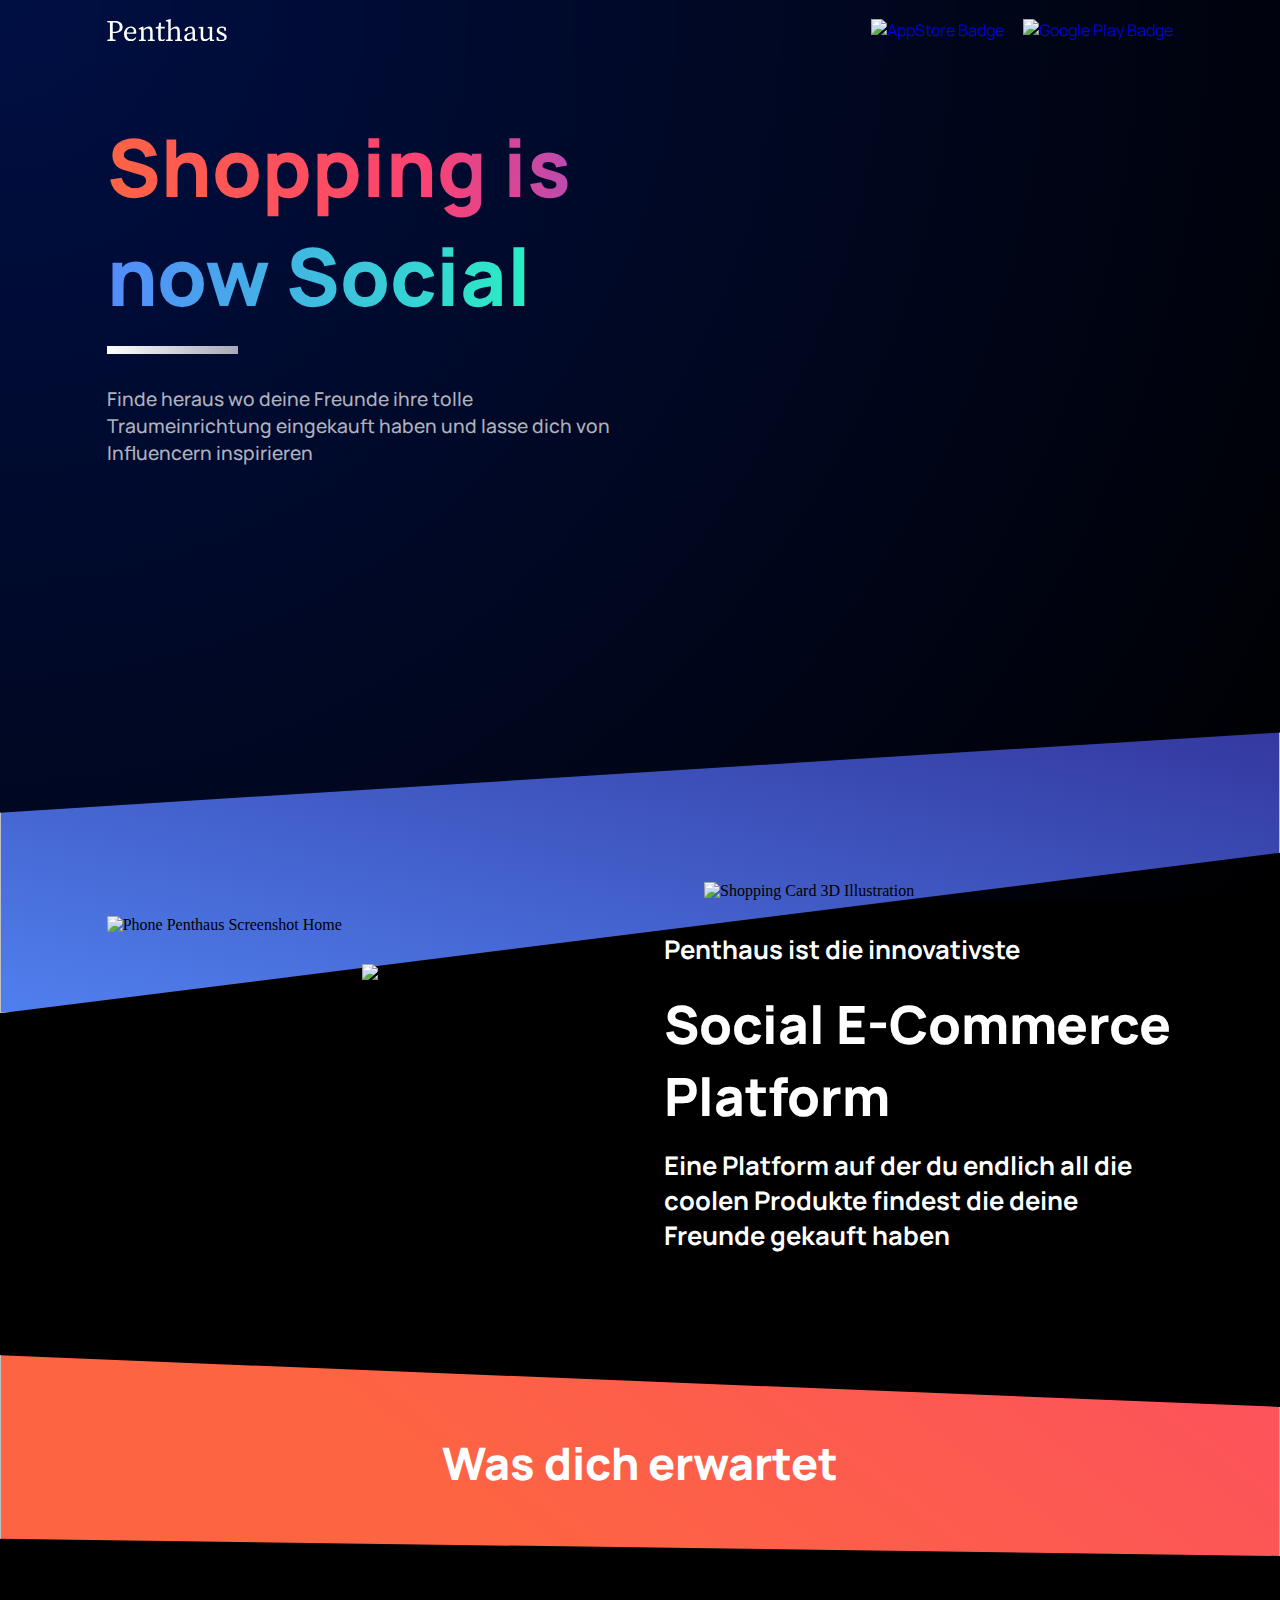
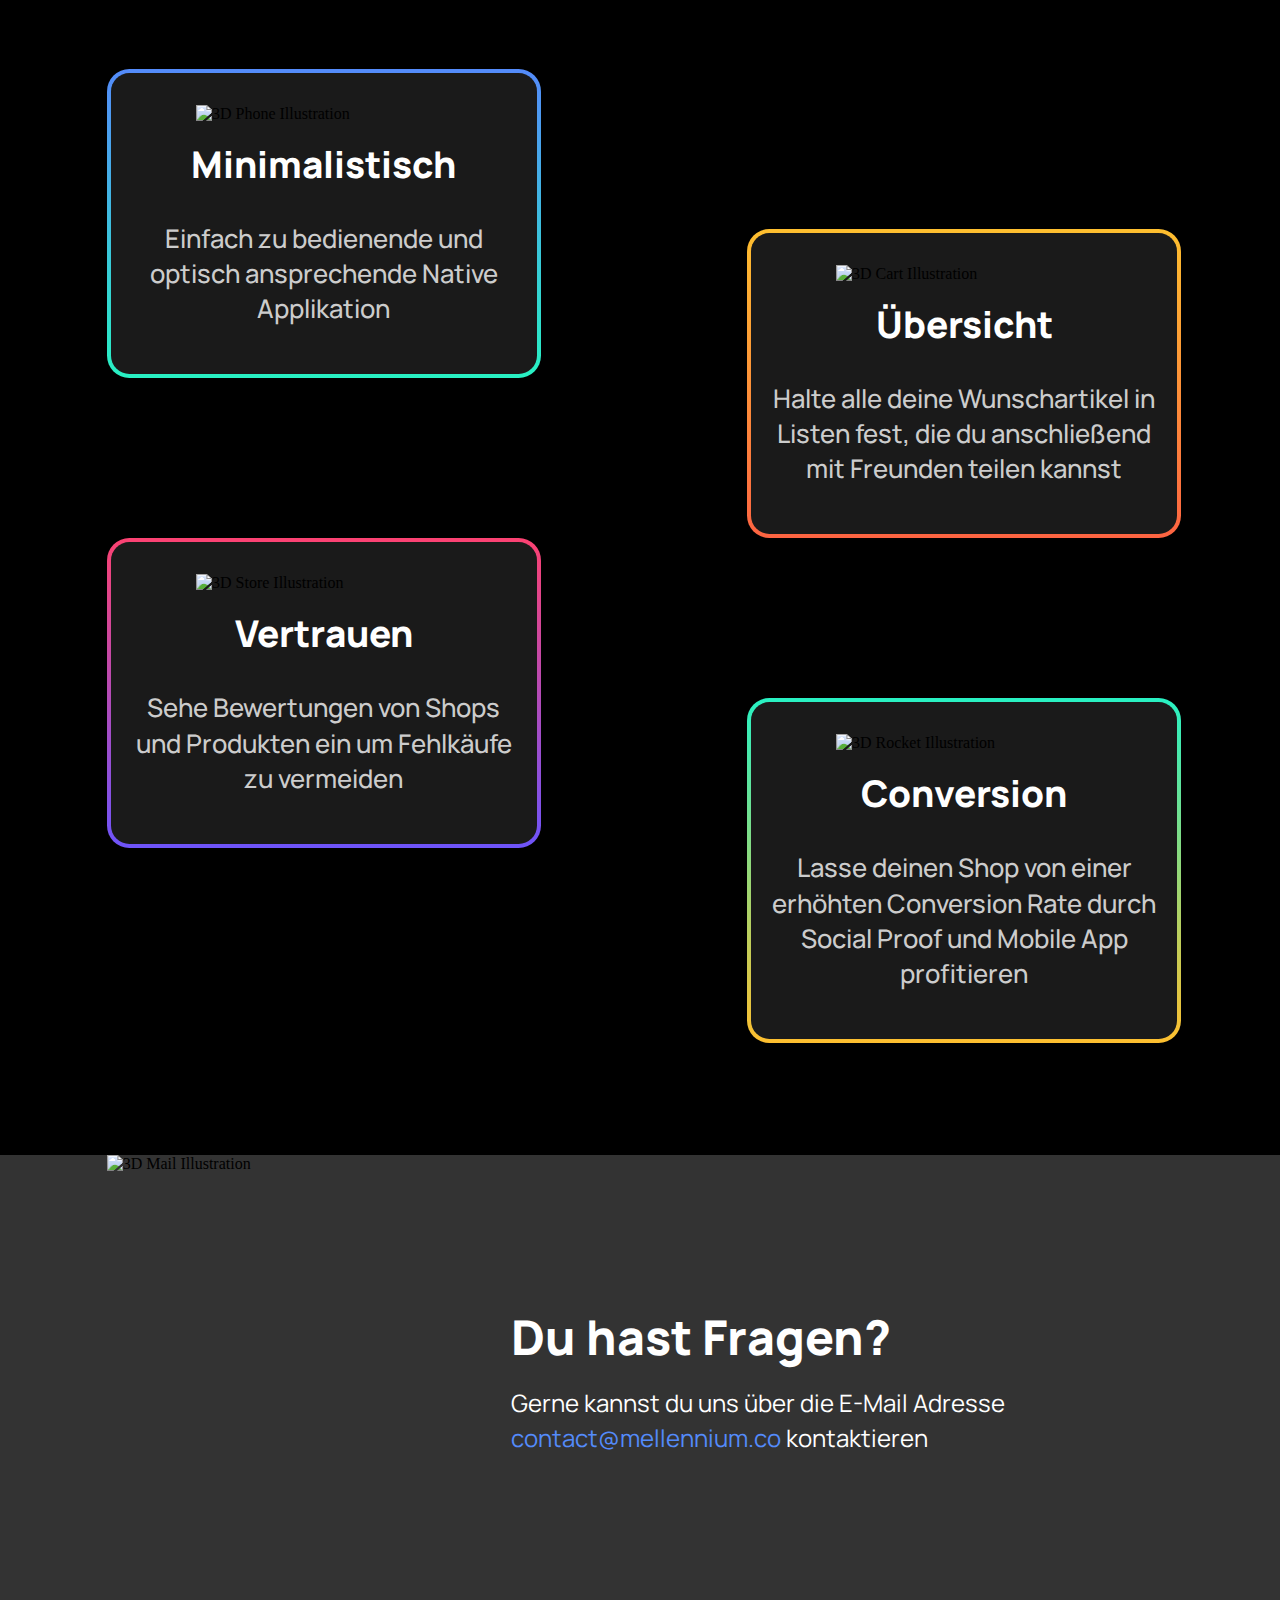
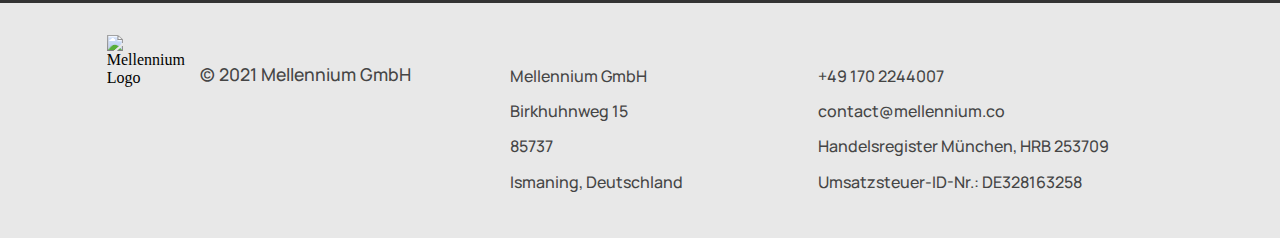
==== commit 9db272b8: "changed CDN" ====
--- a/index.html
+++ b/index.html
@@ -141,7 +141,7 @@
                         <img src="https://millennium-dev-static.s3.eu-central-1.amazonaws.com/media/uploads/other/3D_cart.png"
                             alt="3D Cart Illustration" class="card-image">
                         <span class="card-title">Übersicht</span>
-                        <p class="card-text">Halte alle deine Wunschartikel in Listen fest, die mit Freunden tielen
+                        <p class="card-text">Halte alle deine Wunschartikel in Listen fest, die du anschließend mit Freunden teilen
                             kannst</p>
                     </div>
                     <div class="card fade-in slide-in-bottom" id="card-4">
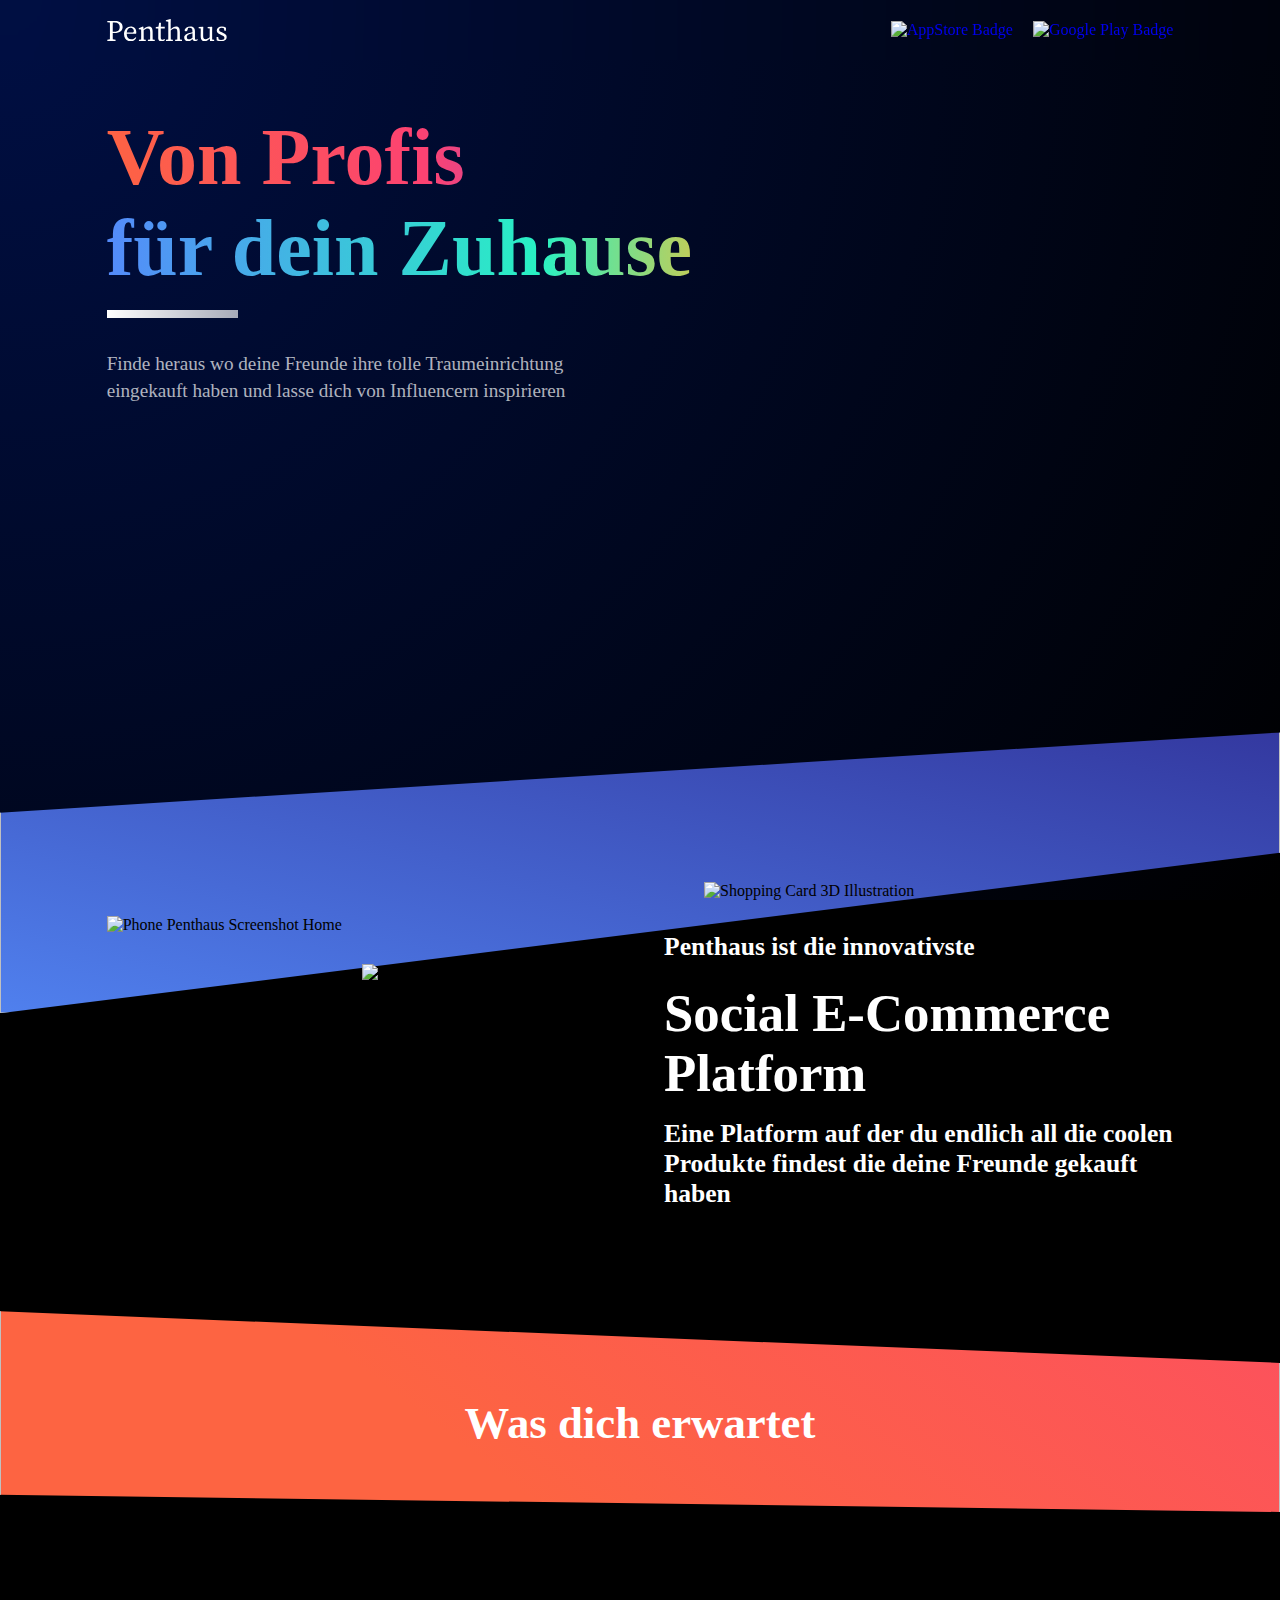
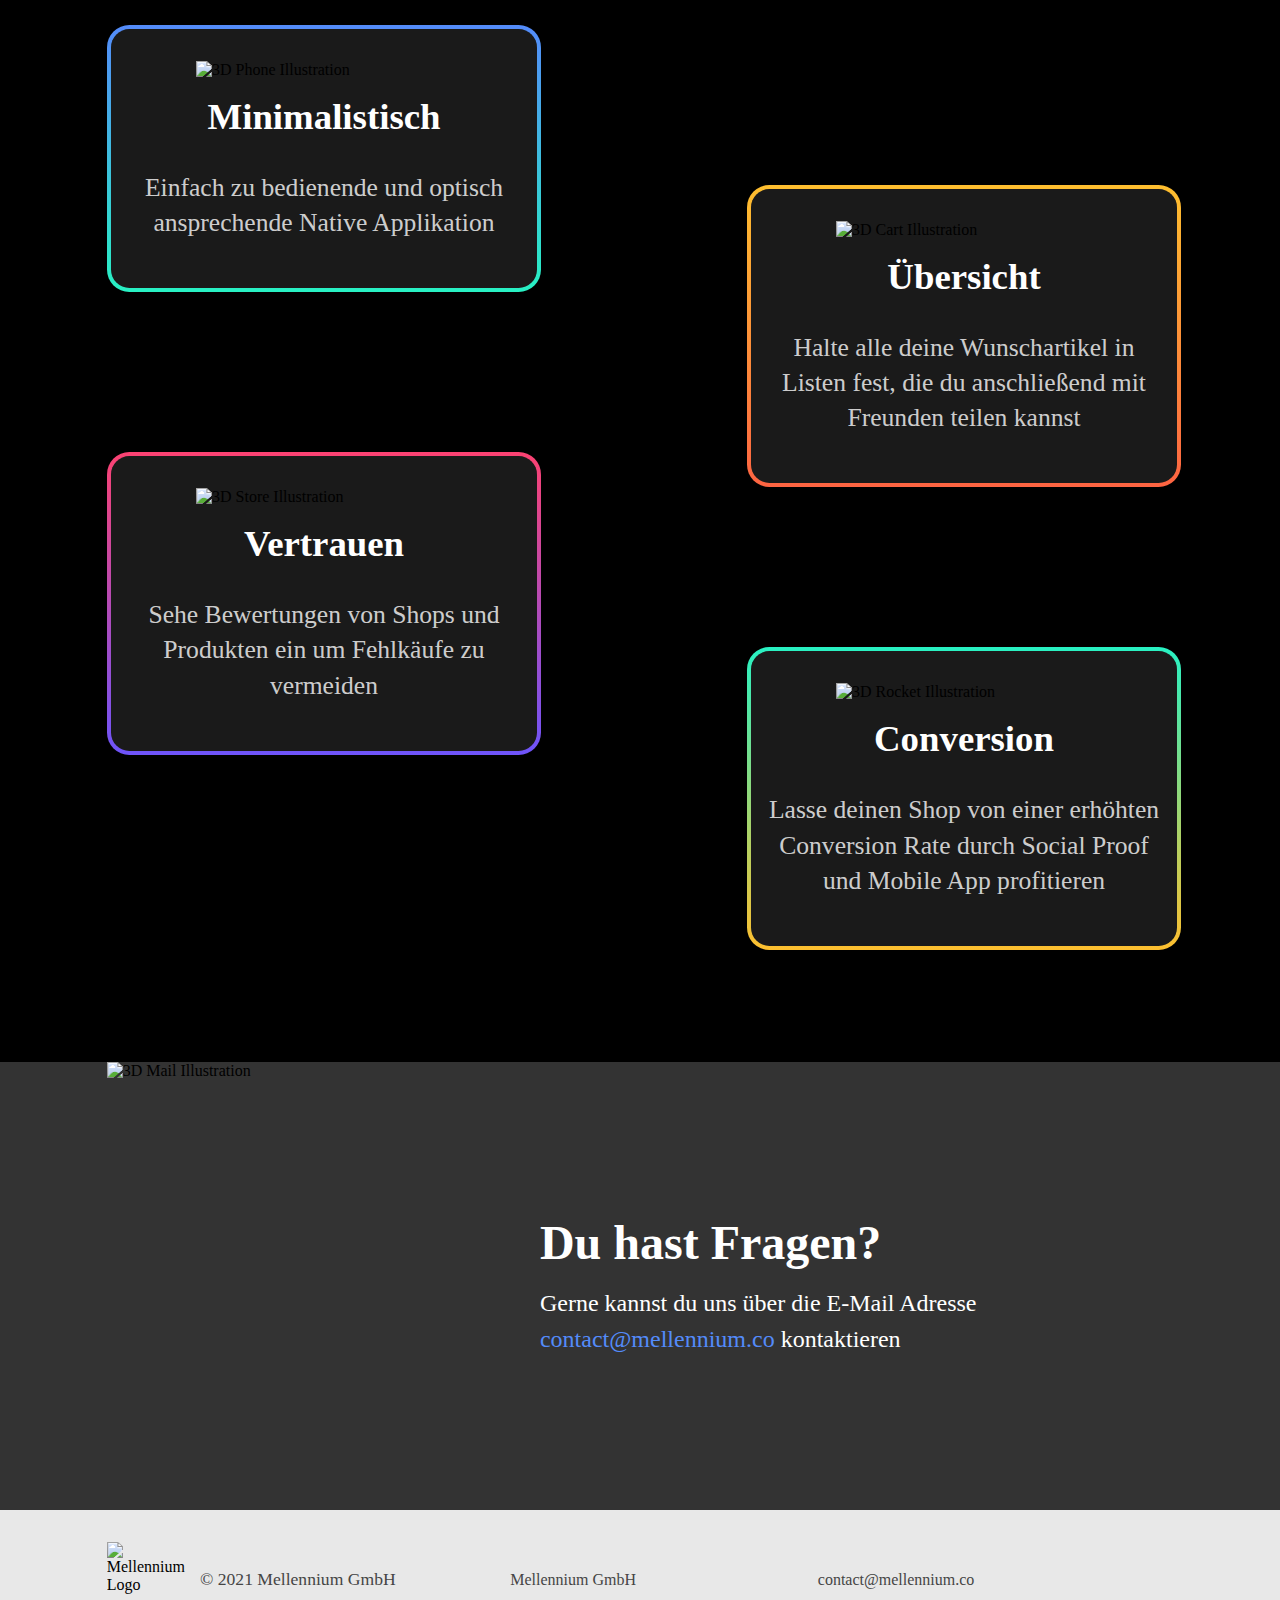
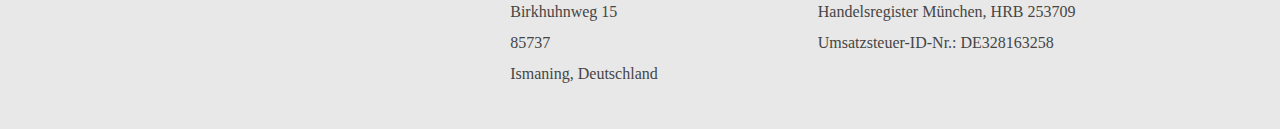
==== commit 150896a1: "Update index.html" ====
--- a/index.html
+++ b/index.html
@@ -1,203 +1,289 @@
 <!DOCTYPE html>
 <html>
-
-<head>
+  <head>
     <title>Penthaus - Social E-Ecommerce Platfrom</title>
-    
-    <meta charset="UTF-8">
-    <meta name="description"
-        content="Penthaus ist eine Social E-Ecommerce Platform die es dir erlaubt Produkte mit Freunden zu teilen">
-    <meta name="keywords" content="Social E-Commerce, Share, Social Proof, Platform, Teile, Freunde">
-    <meta name="author" content="Mellennium GmbH">
-    <meta name="viewport" content="width=device-width, initial-scale=1.0">
-
-    <link rel="preconnect" href="https://fonts.gstatic.com">
-    <link href="https://fonts.googleapis.com/css2?family=Manrope:wght@400;500;600;700;800&display=swap"
-        rel="stylesheet">
-    <link rel="apple-touch-icon" sizes="57x57" href="/apple-icon-57x57.png">
-    <link rel="apple-touch-icon" sizes="60x60" href="/apple-icon-60x60.png">
-    <link rel="apple-touch-icon" sizes="72x72" href="/apple-icon-72x72.png">
-    <link rel="apple-touch-icon" sizes="76x76" href="/apple-icon-76x76.png">
-    <link rel="apple-touch-icon" sizes="114x114" href="/apple-icon-114x114.png">
-    <link rel="apple-touch-icon" sizes="120x120" href="/apple-icon-120x120.png">
-    <link rel="apple-touch-icon" sizes="144x144" href="/apple-icon-144x144.png">
-    <link rel="apple-touch-icon" sizes="152x152" href="/apple-icon-152x152.png">
-    <link rel="apple-touch-icon" sizes="180x180" href="/apple-icon-180x180.png">
-    <link rel="icon" type="image/png" sizes="192x192" href="/android-icon-192x192.png">
-    <link rel="icon" type="image/png" sizes="32x32" href="/favicon-32x32.png">
-    <link rel="icon" type="image/png" sizes="96x96" href="/favicon-96x96.png">
-    <link rel="icon" type="image/png" sizes="16x16" href="/favicon-16x16.png">
-    <link rel="manifest" href="/manifest.json">
-
-    <meta name="msapplication-TileColor" content="#000000">
-    <meta name="msapplication-TileImage" content="/ms-icon-144x144.png">
-    <meta name="theme-color" content="#000000">
-
-    <link rel="stylesheet" href="./css/index.css">
-    <link rel="stylesheet" href="./css/header.css">
-    <link rel="stylesheet" href="./css/section-1.css">
-    <link rel="stylesheet" href="./css/section-2.css">
-    <link rel="stylesheet" href="./css/section-3.css">
-    <link rel="stylesheet" href="./css/section-4.css">
-    <link rel="stylesheet" href="./css/footer.css">
+
+    <meta charset="UTF-8" />
+    <meta
+      name="description"
+      content="Penthaus ist eine Social E-Ecommerce Platform die es dir erlaubt Produkte mit Freunden zu teilen"
+    />
+    <meta
+      name="keywords"
+      content="Social E-Commerce, Share, Social Proof, Platform, Teile, Freunde"
+    />
+    <meta name="author" content="Mellennium GmbH" />
+    <meta name="viewport" content="width=device-width, initial-scale=1.0" />
+
+    <link
+      rel="apple-touch-icon"
+      sizes="57x57"
+      href="meta/apple-icon-57x57.png"
+    />
+    <link
+      rel="apple-touch-icon"
+      sizes="60x60"
+      href="meta/apple-icon-60x60.png"
+    />
+    <link
+      rel="apple-touch-icon"
+      sizes="72x72"
+      href="meta/apple-icon-72x72.png"
+    />
+    <link
+      rel="apple-touch-icon"
+      sizes="76x76"
+      href="meta/apple-icon-76x76.png"
+    />
+    <link
+      rel="apple-touch-icon"
+      sizes="114x114"
+      href="meta/apple-icon-114x114.png"
+    />
+    <link
+      rel="apple-touch-icon"
+      sizes="120x120"
+      href="meta/apple-icon-120x120.png"
+    />
+    <link
+      rel="apple-touch-icon"
+      sizes="144x144"
+      href="meta/apple-icon-144x144.png"
+    />
+    <link
+      rel="apple-touch-icon"
+      sizes="152x152"
+      href="meta/apple-icon-152x152.png"
+    />
+    <link
+      rel="apple-touch-icon"
+      sizes="180x180"
+      href="meta/apple-icon-180x180.png"
+    />
+    <link
+      rel="icon"
+      type="image/png"
+      sizes="192x192"
+      href="meta/android-icon-192x192.png"
+    />
+    <link
+      rel="icon"
+      type="image/png"
+      sizes="32x32"
+      href="meta/favicon-32x32.png"
+    />
+    <link
+      rel="icon"
+      type="image/png"
+      sizes="96x96"
+      href="meta/favicon-96x96.png"
+    />
+    <link
+      rel="icon"
+      type="image/png"
+      sizes="16x16"
+      href="meta/favicon-16x16.png"
+    />
+    <link rel="manifest" href="meta/manifest.json" />
+
+    <meta name="msapplication-TileColor" content="#000000" />
+    <meta name="msapplication-TileImage" content="meta/ms-icon-144x144.png" />
+    <meta name="theme-color" content="#000000" />
+
+    <link rel="stylesheet" href="css/index.css" />
+    <link rel="stylesheet" href="css/header.css" />
+    <link rel="stylesheet" href="css/section-1.css" />
+    <link rel="stylesheet" href="css/section-2.css" />
+    <link rel="stylesheet" href="css/section-3.css" />
+    <link rel="stylesheet" href="css/section-4.css" />
+    <link rel="stylesheet" href="css/footer.css" />
 
     <script src="index.js" async></script>
-</head>
-
-<body>
+  </head>
+
+  <body>
     <header>
-        <div class="container">
-            <svg viewBox="0 0 161 30" fill="none">
-                <g clip-path="url(#clip0)">
-                    <path
-                        d="M3.73804 17.1144C3.73804 20.5851 3.73804 24.0559 3.6552 27.4069L-0.00299072 27.8457V29.4814H11.293V27.8457L7.59504 27.4036C7.5122 24.5312 7.5122 21.8185 7.5122 18.9461H9.58318C17.7346 18.9461 20.7963 15.1961 20.7963 10.7281C20.7963 6.06051 17.4165 2.78923 10.6965 2.78923H0.00032281V4.42487L3.65851 4.8637C3.74135 8.29455 3.74135 11.7254 3.74135 15.1562L3.73804 17.1144ZM9.98081 4.63098C14.7524 4.63098 16.8565 6.86503 16.8565 10.7347C16.8565 14.4847 14.9512 17.0778 10.1365 17.0778H7.51551V15.1662C7.51551 11.6157 7.51551 8.06516 7.59835 4.63431L9.98081 4.63098ZM31.5721 11.8517C32.7146 11.8521 33.8107 12.3049 34.6223 13.1117C35.4339 13.9185 35.8953 15.014 35.9062 16.1602C35.9062 17.3172 35.4688 18.238 33.5602 18.238H26.3234C26.7608 13.607 29.3453 11.8484 31.5721 11.8484V11.8517ZM31.8106 10.0166C26.8403 10.0166 22.6652 14.0891 22.6652 20.1895C22.6652 26.2899 26.1676 30 31.5323 30C33.1149 30.0534 34.6788 29.6444 36.0341 28.8229C37.3894 28.0014 38.4777 26.8027 39.1668 25.3723L38.2125 24.6144C36.781 26.2899 35.2303 27.4036 32.6854 27.4036C28.8682 27.4036 26.3234 24.8105 26.2438 19.9036H38.9249C39.1216 19.1757 39.2153 18.4236 39.2032 17.6695C39.2065 12.8457 35.9427 10.0133 31.8106 10.0133V10.0166ZM56.1058 10.0166C53.6405 10.0166 50.9366 11.4927 48.9882 13.6469L48.6701 10.4156L48.0737 10.0166L42.5069 12.4435V13.8398L45.6481 14.1988C45.731 15.7945 45.7674 16.9914 45.7674 19.1855V21.0971C45.7674 22.8923 45.7277 25.4854 45.6846 27.4801L42.7421 28.0386V29.4814H51.9704V28.0452L49.2268 27.4867C49.187 25.492 49.144 22.859 49.144 21.1037V15.2793C51.1719 13.6037 52.7226 12.8856 54.5517 12.8856C56.8977 12.8856 57.852 14.0426 57.852 17.7128V21.1037C57.852 22.9388 57.8123 25.5319 57.7692 27.4867L54.8301 28.0452V29.4814H64.0584V28.0452L61.275 27.4867C61.2352 25.492 61.1921 22.9388 61.1921 21.1037V17.3936C61.1954 12.1676 59.5254 10.0133 56.1058 10.0133V10.0166ZM72.0938 25.0166V12.6496H77.5015V10.5319H72.17L72.3688 5.10638H69.983L68.9492 10.4488L65.4103 10.8876V12.643H68.7106V22.0612C68.7106 23.617 68.6709 24.4548 68.6709 25.4521C68.6709 28.5672 70.4204 30 73.2038 30C74.0967 30.0436 74.9871 29.8747 75.8025 29.5073C76.618 29.1398 77.3352 28.5842 77.8958 27.8856L76.9415 26.8484C76.1945 27.49 75.259 27.8694 74.2774 27.9289C72.9255 27.9255 72.0905 27.0479 72.0905 25.0133L72.0938 25.0166ZM82.2333 21.1104C82.2333 22.8657 82.1936 25.4987 82.1505 27.4934L79.1683 28.0519V29.4814H88.3933V28.0452L85.6463 27.4867C85.6065 25.492 85.5635 22.859 85.5635 21.1037V15.4787C87.5914 13.6436 89.2216 12.8856 91.17 12.8856C93.516 12.8856 94.4306 14.0426 94.4306 17.7128V21.1037C94.4306 22.9388 94.3908 25.5319 94.3477 27.5266L91.4484 28.0452V29.4814H100.673V28.0452L97.89 27.4867C97.8502 25.492 97.8071 22.9388 97.8071 21.1037V17.3936C97.8071 12.1676 96.1371 10.0133 92.7175 10.0133C90.2124 10.0133 87.3892 11.5293 85.4409 13.7234V5.98404L85.5999 0.319148L85.0432 0L78.9595 1.79521V3.19149L82.2201 3.59043L82.2333 21.1104ZM118.414 29.8803C119.128 29.9 119.833 29.7149 120.446 29.3469C121.058 28.9788 121.554 28.4431 121.874 27.8025L121.078 26.9249C120.907 27.1837 120.678 27.3985 120.408 27.5515C120.139 27.7046 119.837 27.7917 119.528 27.8059C118.653 27.8059 118.096 27.1676 118.096 25.4521V16.9548C118.096 11.9282 116.108 10.0133 111.933 10.0133C107.874 10.0133 104.935 11.9249 104.179 14.9601C104.187 15.1932 104.243 15.4221 104.343 15.6327C104.443 15.8432 104.585 16.031 104.76 16.1843C104.935 16.3376 105.14 16.4533 105.362 16.524C105.583 16.5948 105.817 16.6192 106.048 16.5957C107.125 16.5957 107.758 15.9176 108.119 14.6842L108.874 12.0911C109.578 11.9255 110.299 11.8451 111.022 11.8517C113.646 11.8517 114.759 12.8092 114.759 16.6789V17.6762C113.238 18.0294 111.738 18.4689 110.266 18.9927C104.898 20.9475 103.666 22.7427 103.666 25.0166C103.666 28.3278 106.091 30.0033 108.994 30.0033C111.34 30.0033 112.652 28.9661 114.839 26.8118C114.942 27.6801 115.367 28.4777 116.03 29.0461C116.692 29.6146 117.543 29.9124 118.414 29.8803ZM107.201 24.4116C107.201 23.2148 107.639 21.6988 111.095 20.3391C111.93 20.0199 113.361 19.5412 114.753 19.1423V25.2926C112.486 26.8883 111.731 27.3703 110.379 27.3703C108.553 27.367 107.201 26.5293 107.201 24.4116ZM143.942 29.4814V28.0452L141.238 27.4867V16.2766L141.357 10.6915L140.96 10.2926L135.194 10.8511V12.2872L138.017 12.8457L137.898 24.5778C136.439 26.1215 134.448 27.0489 132.331 27.1709C130.184 27.1709 129.15 25.9342 129.15 22.4634V16.2799L129.349 10.6948L128.951 10.2959L123.106 10.8544V12.2906L125.929 12.889L125.81 22.8225C125.77 28.0884 127.759 30.0033 130.979 30.0033C133.365 30.0033 135.867 28.8863 138.021 26.2533L138.415 29.8005L143.942 29.4814ZM153.243 30C158.373 30 160.997 27.3271 160.997 24.2952C160.997 21.7819 159.486 19.9069 155.51 18.4309L154.277 17.992C151.573 16.9947 150.619 16.3165 150.619 14.5612C150.619 12.9255 151.891 11.8484 154.317 11.8484C155.272 11.8552 156.212 12.0875 157.06 12.5266L157.697 15.7181H159.768L159.927 11.6456C158.266 10.5748 156.334 10.0069 154.36 10.01C149.906 10.01 147.441 12.7227 147.441 15.635C147.441 18.3477 149.346 19.9435 152.252 21.0206L154.082 21.6988C156.587 22.5765 157.78 23.4541 157.78 25.1695C157.78 26.9648 156.348 28.2015 153.326 28.2015C152.219 28.2294 151.119 28.0115 150.105 27.5632L149.35 24.0957H147.163L147.322 28.484C149.137 29.4824 151.174 30.0039 153.243 30Z"
-                        fill="white" />
-                </g>
-                <defs>
-                    <clipPath id="clip0">
-                        <rect width="161" height="30" fill="white" />
-                    </clipPath>
-                </defs>
-            </svg>
-            <div>
-                <a href="https://apps.apple.com/de/app/penthaus-zimmer-einrichten/id1503769303">
-                    <img src="https://millennium-dev-static.s3.eu-central-1.amazonaws.com/media/uploads/other/apple_badge.png"
-                        alt="AppStore Badge">
-                </a>
-                <a href="https://play.google.com/store/apps/details?id=com.penthaus">
-                    <img src="https://millennium-dev-static.s3.eu-central-1.amazonaws.com/media/uploads/other/google_badge.png"
-                        alt="Google Play Badge">
-                </a>
-            </div>
-        </div>
+      <div class="container">
+        <svg viewBox="0 0 161 30" fill="none">
+          <g clip-path="url(#clip0)">
+            <path
+              d="M3.73804 17.1144C3.73804 20.5851 3.73804 24.0559 3.6552 27.4069L-0.00299072 27.8457V29.4814H11.293V27.8457L7.59504 27.4036C7.5122 24.5312 7.5122 21.8185 7.5122 18.9461H9.58318C17.7346 18.9461 20.7963 15.1961 20.7963 10.7281C20.7963 6.06051 17.4165 2.78923 10.6965 2.78923H0.00032281V4.42487L3.65851 4.8637C3.74135 8.29455 3.74135 11.7254 3.74135 15.1562L3.73804 17.1144ZM9.98081 4.63098C14.7524 4.63098 16.8565 6.86503 16.8565 10.7347C16.8565 14.4847 14.9512 17.0778 10.1365 17.0778H7.51551V15.1662C7.51551 11.6157 7.51551 8.06516 7.59835 4.63431L9.98081 4.63098ZM31.5721 11.8517C32.7146 11.8521 33.8107 12.3049 34.6223 13.1117C35.4339 13.9185 35.8953 15.014 35.9062 16.1602C35.9062 17.3172 35.4688 18.238 33.5602 18.238H26.3234C26.7608 13.607 29.3453 11.8484 31.5721 11.8484V11.8517ZM31.8106 10.0166C26.8403 10.0166 22.6652 14.0891 22.6652 20.1895C22.6652 26.2899 26.1676 30 31.5323 30C33.1149 30.0534 34.6788 29.6444 36.0341 28.8229C37.3894 28.0014 38.4777 26.8027 39.1668 25.3723L38.2125 24.6144C36.781 26.2899 35.2303 27.4036 32.6854 27.4036C28.8682 27.4036 26.3234 24.8105 26.2438 19.9036H38.9249C39.1216 19.1757 39.2153 18.4236 39.2032 17.6695C39.2065 12.8457 35.9427 10.0133 31.8106 10.0133V10.0166ZM56.1058 10.0166C53.6405 10.0166 50.9366 11.4927 48.9882 13.6469L48.6701 10.4156L48.0737 10.0166L42.5069 12.4435V13.8398L45.6481 14.1988C45.731 15.7945 45.7674 16.9914 45.7674 19.1855V21.0971C45.7674 22.8923 45.7277 25.4854 45.6846 27.4801L42.7421 28.0386V29.4814H51.9704V28.0452L49.2268 27.4867C49.187 25.492 49.144 22.859 49.144 21.1037V15.2793C51.1719 13.6037 52.7226 12.8856 54.5517 12.8856C56.8977 12.8856 57.852 14.0426 57.852 17.7128V21.1037C57.852 22.9388 57.8123 25.5319 57.7692 27.4867L54.8301 28.0452V29.4814H64.0584V28.0452L61.275 27.4867C61.2352 25.492 61.1921 22.9388 61.1921 21.1037V17.3936C61.1954 12.1676 59.5254 10.0133 56.1058 10.0133V10.0166ZM72.0938 25.0166V12.6496H77.5015V10.5319H72.17L72.3688 5.10638H69.983L68.9492 10.4488L65.4103 10.8876V12.643H68.7106V22.0612C68.7106 23.617 68.6709 24.4548 68.6709 25.4521C68.6709 28.5672 70.4204 30 73.2038 30C74.0967 30.0436 74.9871 29.8747 75.8025 29.5073C76.618 29.1398 77.3352 28.5842 77.8958 27.8856L76.9415 26.8484C76.1945 27.49 75.259 27.8694 74.2774 27.9289C72.9255 27.9255 72.0905 27.0479 72.0905 25.0133L72.0938 25.0166ZM82.2333 21.1104C82.2333 22.8657 82.1936 25.4987 82.1505 27.4934L79.1683 28.0519V29.4814H88.3933V28.0452L85.6463 27.4867C85.6065 25.492 85.5635 22.859 85.5635 21.1037V15.4787C87.5914 13.6436 89.2216 12.8856 91.17 12.8856C93.516 12.8856 94.4306 14.0426 94.4306 17.7128V21.1037C94.4306 22.9388 94.3908 25.5319 94.3477 27.5266L91.4484 28.0452V29.4814H100.673V28.0452L97.89 27.4867C97.8502 25.492 97.8071 22.9388 97.8071 21.1037V17.3936C97.8071 12.1676 96.1371 10.0133 92.7175 10.0133C90.2124 10.0133 87.3892 11.5293 85.4409 13.7234V5.98404L85.5999 0.319148L85.0432 0L78.9595 1.79521V3.19149L82.2201 3.59043L82.2333 21.1104ZM118.414 29.8803C119.128 29.9 119.833 29.7149 120.446 29.3469C121.058 28.9788 121.554 28.4431 121.874 27.8025L121.078 26.9249C120.907 27.1837 120.678 27.3985 120.408 27.5515C120.139 27.7046 119.837 27.7917 119.528 27.8059C118.653 27.8059 118.096 27.1676 118.096 25.4521V16.9548C118.096 11.9282 116.108 10.0133 111.933 10.0133C107.874 10.0133 104.935 11.9249 104.179 14.9601C104.187 15.1932 104.243 15.4221 104.343 15.6327C104.443 15.8432 104.585 16.031 104.76 16.1843C104.935 16.3376 105.14 16.4533 105.362 16.524C105.583 16.5948 105.817 16.6192 106.048 16.5957C107.125 16.5957 107.758 15.9176 108.119 14.6842L108.874 12.0911C109.578 11.9255 110.299 11.8451 111.022 11.8517C113.646 11.8517 114.759 12.8092 114.759 16.6789V17.6762C113.238 18.0294 111.738 18.4689 110.266 18.9927C104.898 20.9475 103.666 22.7427 103.666 25.0166C103.666 28.3278 106.091 30.0033 108.994 30.0033C111.34 30.0033 112.652 28.9661 114.839 26.8118C114.942 27.6801 115.367 28.4777 116.03 29.0461C116.692 29.6146 117.543 29.9124 118.414 29.8803ZM107.201 24.4116C107.201 23.2148 107.639 21.6988 111.095 20.3391C111.93 20.0199 113.361 19.5412 114.753 19.1423V25.2926C112.486 26.8883 111.731 27.3703 110.379 27.3703C108.553 27.367 107.201 26.5293 107.201 24.4116ZM143.942 29.4814V28.0452L141.238 27.4867V16.2766L141.357 10.6915L140.96 10.2926L135.194 10.8511V12.2872L138.017 12.8457L137.898 24.5778C136.439 26.1215 134.448 27.0489 132.331 27.1709C130.184 27.1709 129.15 25.9342 129.15 22.4634V16.2799L129.349 10.6948L128.951 10.2959L123.106 10.8544V12.2906L125.929 12.889L125.81 22.8225C125.77 28.0884 127.759 30.0033 130.979 30.0033C133.365 30.0033 135.867 28.8863 138.021 26.2533L138.415 29.8005L143.942 29.4814ZM153.243 30C158.373 30 160.997 27.3271 160.997 24.2952C160.997 21.7819 159.486 19.9069 155.51 18.4309L154.277 17.992C151.573 16.9947 150.619 16.3165 150.619 14.5612C150.619 12.9255 151.891 11.8484 154.317 11.8484C155.272 11.8552 156.212 12.0875 157.06 12.5266L157.697 15.7181H159.768L159.927 11.6456C158.266 10.5748 156.334 10.0069 154.36 10.01C149.906 10.01 147.441 12.7227 147.441 15.635C147.441 18.3477 149.346 19.9435 152.252 21.0206L154.082 21.6988C156.587 22.5765 157.78 23.4541 157.78 25.1695C157.78 26.9648 156.348 28.2015 153.326 28.2015C152.219 28.2294 151.119 28.0115 150.105 27.5632L149.35 24.0957H147.163L147.322 28.484C149.137 29.4824 151.174 30.0039 153.243 30Z"
+              fill="white"
+            />
+          </g>
+          <defs>
+            <clipPath id="clip0">
+              <rect width="161" height="30" fill="white" />
+            </clipPath>
+          </defs>
+        </svg>
+        <div>
+          <a
+            href="https://apps.apple.com/de/app/penthaus-zimmer-einrichten/id1503769303"
+          >
+            <img src="images/apple_badge.png" alt="AppStore Badge" />
+          </a>
+          <a href="https://play.google.com/store/apps/details?id=com.penthaus">
+            <img src="images/google_badge.png" alt="Google Play Badge" />
+          </a>
+        </div>
+      </div>
     </header>
     <section id="section-1">
-        <!-- Shopping is now Social -->
-        <div class="container">
-            <h1 class="fade-in slide-in-bottom">Shopping is</h1>
-            <h1 class="fade-in slide-in-bottom">now Social</h1>
-            <div class="fade-in"></div>
-
-
-            <p class="fade-in">Finde heraus wo deine Freunde ihre tolle
-                Traumeinrichtung
-                eingekauft haben und lasse dich von Influencern inspirieren</p>
-        </div>
+      <!-- Shopping is now Social -->
+      <div class="container">
+        <h1 class="fade-in slide-in-bottom">Von Profis</h1>
+        <h1 class="fade-in slide-in-bottom">für dein Zuhause</h1>
+        <div class="fade-in"></div>
+
+        <p class="fade-in">
+          Finde heraus wo deine Freunde ihre tolle Traumeinrichtung eingekauft
+          haben und lasse dich von Influencern inspirieren
+        </p>
+      </div>
+      <img />
+      <img
+        class="fade-in slide-in-right"
+        src="images/shopping.png"
+        alt="Shopping Card 3D Illustration"
+      />
+    </section>
+    <section id="section-2">
+      <!-- Social E-Commerce Platform and Screenshots-->
+      <div class="container">
+        <div>
+          <div class="fade-in slide-in-left" id="section-2-image-container">
+            <img
+              src="images/phone_represantation_1.png"
+              alt="Phone Penthaus Screenshot Home"
+            />
+            <img
+              src="images/phone_representation_2.png"
+              alt="Phone Penthaus Screenshot Home"
+            />
+          </div>
+          <div class="fade-in" id="section-2-text-container">
+            <h6>Penthaus ist die innovativste</h6>
+            <h2>Social E-Commerce Platform</h2>
+            <h6>
+              Eine Platform auf der du endlich all die coolen Produkte findest
+              die deine Freunde gekauft haben
+            </h6>
+          </div>
+        </div>
+      </div>
+
+      <div id="section-2-gradient-container">
         <img />
-        <img class="fade-in slide-in-right"
-            src="https://millennium-dev-static.s3.eu-central-1.amazonaws.com/media/uploads/other/shopping.png"
-            alt="Shopping Card 3D Illustration">
-
-    </section>
-    <section id="section-2">
-        <!-- Social E-Commerce Platform and Screenshots-->
-        <div class="container">
-            <div>
-                <div class="fade-in slide-in-left" id="section-2-image-container">
-                    <img src="https://millennium-dev-static.s3.eu-central-1.amazonaws.com/media/uploads/other/phone_represantation_1.png"
-                        alt="Phone Penthaus Screenshot Home">
-                    <img src="https://millennium-dev-static.s3.eu-central-1.amazonaws.com/media/uploads/other/phone_representation_2.png"
-                        alt="Phone Penthaus Screenshot Home">
-                </div>
-                <div class="fade-in" id="section-2-text-container">
-                    <h6>Penthaus ist die innovativste</h6>
-                    <h2>Social E-Commerce Platform</h2>
-                    <h6>Eine Platform auf der du endlich
-                        all die coolen Produkte findest
-                        die deine Freunde gekauft haben</h6>
-                </div>
-            </div>
-        </div>
-
-        <div id="section-2-gradient-container">
-            <img />
-            <h2 class="fade-in">Was dich erwartet</h2>
-        </div>
-
+        <h2 class="fade-in">Was dich erwartet</h2>
+      </div>
     </section>
     <section id="section-3">
-        <!-- Cards -->
-        <div class="container">
-            <div class="card-column">
-                <div class="card-container">
-                    <div class="card fade-in slide-in-bottom" id="card-1">
-                        <img src="https://millennium-dev-static.s3.eu-central-1.amazonaws.com/media/uploads/other/3D_phone.png"
-                            alt="3D Phone Illustration" class="card-image">
-                        <span class="card-title">Minimalistisch</span>
-                        <p class="card-text">Einfach zu bedienende und optisch ansprechende Native Applikation</p>
-                    </div>
-                    <div class="card fade-in slide-in-bottom" id="card-3">
-                        <img src="https://millennium-dev-static.s3.eu-central-1.amazonaws.com/media/uploads/other/3D_store.png"
-                            alt="3D Store Illustration" class="card-image">
-                        <span class="card-title">Vertrauen</span>
-                        <p class="card-text">Sehe Bewertungen von Shops und Produkten ein um Fehlkäufe zu vermeiden</p>
-                    </div>
-                </div>
-            </div>
-            <div id="card-container-spacer"></div>
-            <div class="card-column">
-                <div class="card-container">
-                    <div class="card fade-in slide-in-bottom" id="card-2">
-                        <img src="https://millennium-dev-static.s3.eu-central-1.amazonaws.com/media/uploads/other/3D_cart.png"
-                            alt="3D Cart Illustration" class="card-image">
-                        <span class="card-title">Übersicht</span>
-                        <p class="card-text">Halte alle deine Wunschartikel in Listen fest, die du anschließend mit Freunden teilen
-                            kannst</p>
-                    </div>
-                    <div class="card fade-in slide-in-bottom" id="card-4">
-                        <img src="https://millennium-dev-static.s3.eu-central-1.amazonaws.com/media/uploads/other/3D_rocket.png"
-                            alt="3D Rocket Illustration" class="card-image">
-                        <span class="card-title">Conversion</span>
-                        <p class="card-text">Lasse deinen Shop von einer erhöhten Conversion Rate durch Social Proof und
-                            Mobile App profitieren</p>
-                    </div>
-                </div>
-            </div>
-        </div>
+      <!-- Cards -->
+      <div class="container">
+        <div class="card-column">
+          <div class="card-container">
+            <div class="card fade-in slide-in-bottom" id="card-1">
+              <img
+                src="images/3D_phone.png"
+                alt="3D Phone Illustration"
+                class="card-image"
+              />
+              <span class="card-title">Minimalistisch</span>
+              <p class="card-text">
+                Einfach zu bedienende und optisch ansprechende Native
+                Applikation
+              </p>
+            </div>
+            <div class="card fade-in slide-in-bottom" id="card-3">
+              <img
+                src="images/3D_store.png"
+                alt="3D Store Illustration"
+                class="card-image"
+              />
+              <span class="card-title">Vertrauen</span>
+              <p class="card-text">
+                Sehe Bewertungen von Shops und Produkten ein um Fehlkäufe zu
+                vermeiden
+              </p>
+            </div>
+          </div>
+        </div>
+        <div id="card-container-spacer"></div>
+        <div class="card-column">
+          <div class="card-container">
+            <div class="card fade-in slide-in-bottom" id="card-2">
+              <img
+                src="images/3D_cart.png"
+                alt="3D Cart Illustration"
+                class="card-image"
+              />
+              <span class="card-title">Übersicht</span>
+              <p class="card-text">
+                Halte alle deine Wunschartikel in Listen fest, die du
+                anschließend mit Freunden teilen kannst
+              </p>
+            </div>
+            <div class="card fade-in slide-in-bottom" id="card-4">
+              <img
+                src="images/3D_rocket.png"
+                alt="3D Rocket Illustration"
+                class="card-image"
+              />
+              <span class="card-title">Conversion</span>
+              <p class="card-text">
+                Lasse deinen Shop von einer erhöhten Conversion Rate durch
+                Social Proof und Mobile App profitieren
+              </p>
+            </div>
+          </div>
+        </div>
+      </div>
     </section>
     <section id="section-4">
-        <!-- E-Mail Contact info -->
-        <div class="container flex-row">
-            <img class="fade-in slide-in-right"
-                src="https://millennium-dev-static.s3.eu-central-1.amazonaws.com/media/uploads/other/3D_mail.png"
-                alt="3D Mail Illustration">
-            <div class="fade-in">
-                <h3>Du hast Fragen?</h3>
-                <p>Gerne kannst du uns über die E-Mail Adresse <a
-                        href="mailto: contact@mellennium.co">contact@mellennium.co</a> kontaktieren</p>
-            </div>
-        </div>
+      <!-- E-Mail Contact info -->
+      <div class="container flex-row">
+        <img
+          class="fade-in slide-in-right"
+          src="images/3D_mail.png"
+          alt="3D Mail Illustration"
+        />
+        <div class="fade-in">
+          <h3>Du hast Fragen?</h3>
+          <p>
+            Gerne kannst du uns über die E-Mail Adresse
+            <a href="mailto: contact@mellennium.co">contact@mellennium.co</a>
+            kontaktieren
+          </p>
+        </div>
+      </div>
     </section>
     <footer>
-        <div class="container">
-            <div>
-                <div class="footer-row">
-                    <div class="footer-row">
-                        <img src="https://millennium-dev-static.s3.eu-central-1.amazonaws.com/media/uploads/other/mellennium_logo.png"
-                            alt="Mellennium Logo">
-                        <p>© 2021 Mellennium GmbH</p>
-                    </div>
-                </div>
-                <div class="footer-row">
-                    <div class="footer-column">
-                        <p class="footer-text">Mellennium GmbH</p>
-                        <p class="footer-text">Birkhuhnweg 15</p>
-                        <p class="footer-text">85737</p>
-                        <p class="footer-text">Ismaning, Deutschland</p>
-
-                    </div>
-                </div>
-                <div class="footer-row">
-                    <div class="footer-column">
-                        <p class="footer-text">+49 170 2244007</p>
-                        <p class="footer-text">contact@mellennium.co</p>
-                        <p class="footer-text">Handelsregister München, HRB 253709</p>
-                        <p class="footer-text">Umsatzsteuer-ID-Nr.: DE328163258</p>
-                    </div>
-                </div>
-            </div>
-        </div>
+      <div class="container">
+        <div>
+          <div class="footer-row">
+            <div class="footer-row">
+              <img src="images/mellennium_logo.png" alt="Mellennium Logo" />
+              <p>© 2021 Mellennium GmbH</p>
+            </div>
+          </div>
+          <div class="footer-row">
+            <div class="footer-column">
+              <p class="footer-text">Mellennium GmbH</p>
+              <p class="footer-text">Birkhuhnweg 15</p>
+              <p class="footer-text">85737</p>
+              <p class="footer-text">Ismaning, Deutschland</p>
+            </div>
+          </div>
+          <div class="footer-row">
+            <div class="footer-column">
+              <p class="footer-text">contact@mellennium.co</p>
+              <p class="footer-text">Handelsregister München, HRB 253709</p>
+              <p class="footer-text">Umsatzsteuer-ID-Nr.: DE328163258</p>
+            </div>
+          </div>
+        </div>
+      </div>
     </footer>
-</body>
-
+  </body>
 </html>
